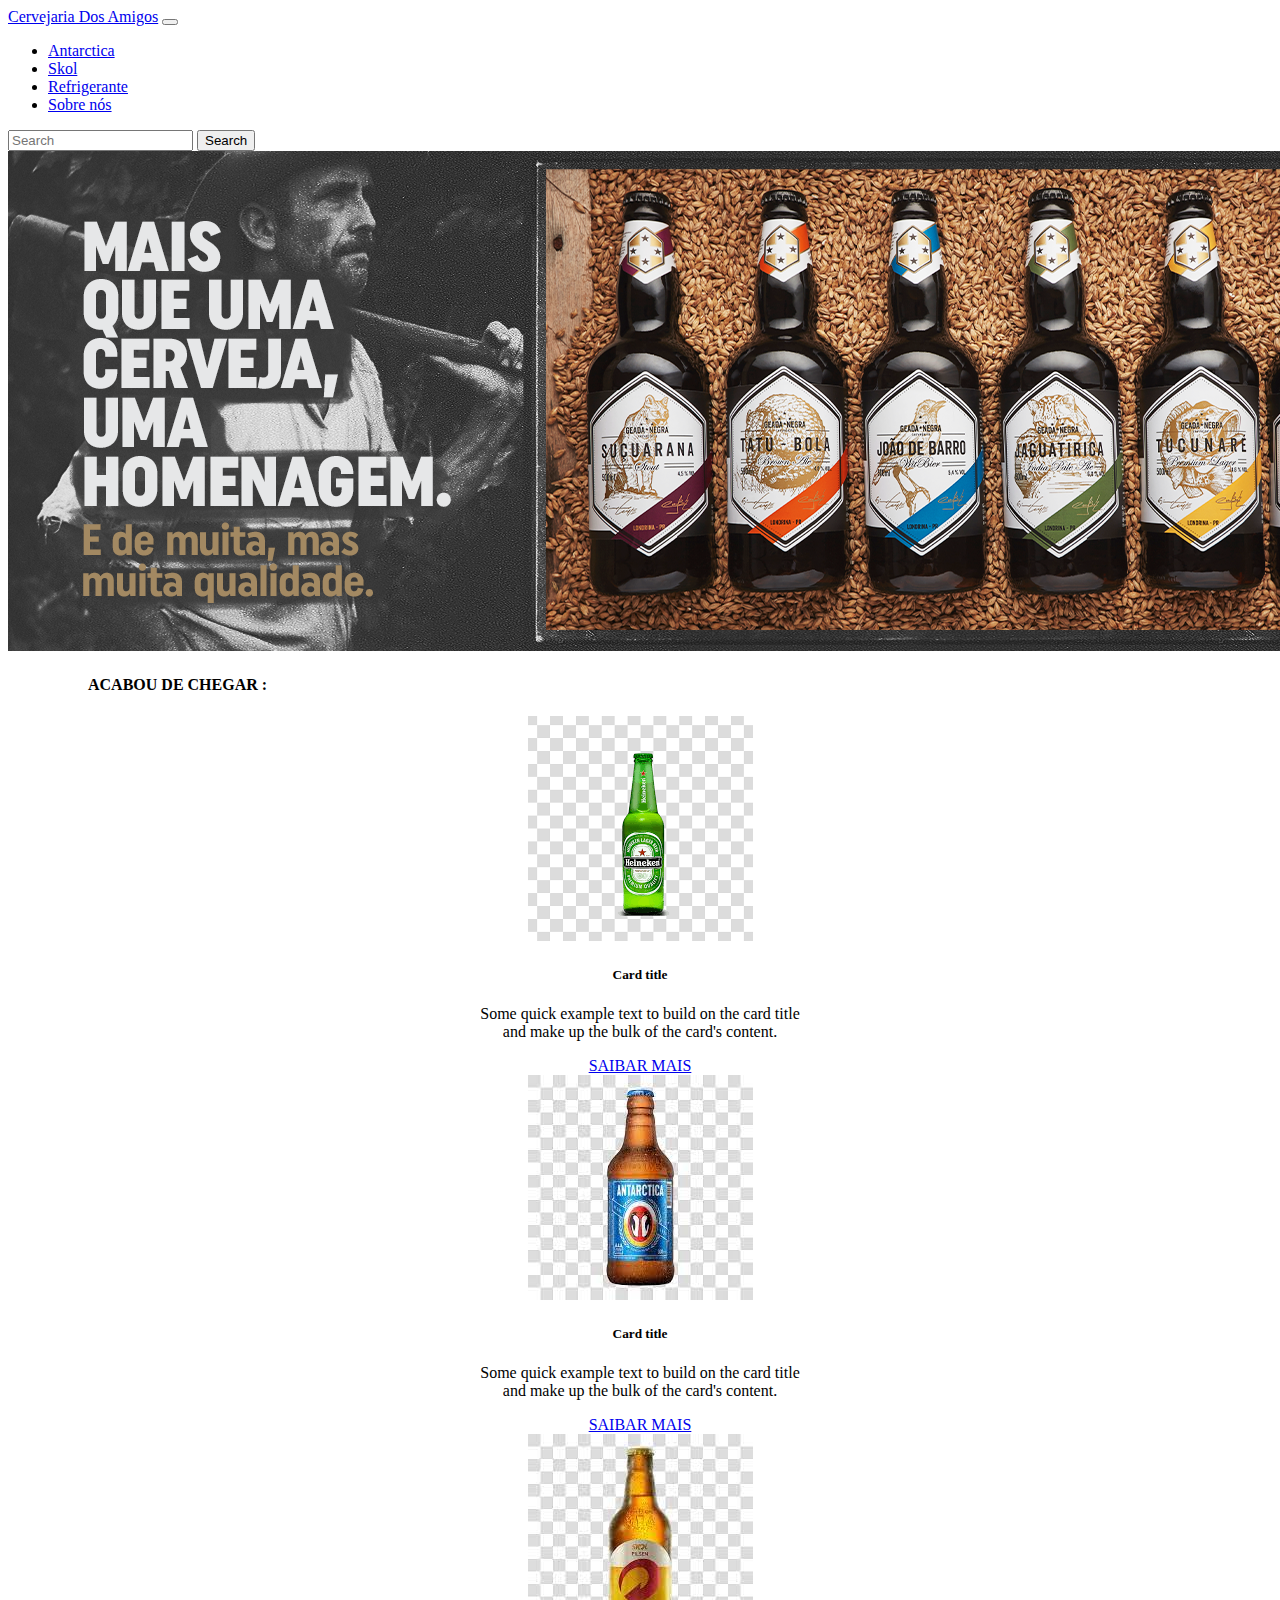
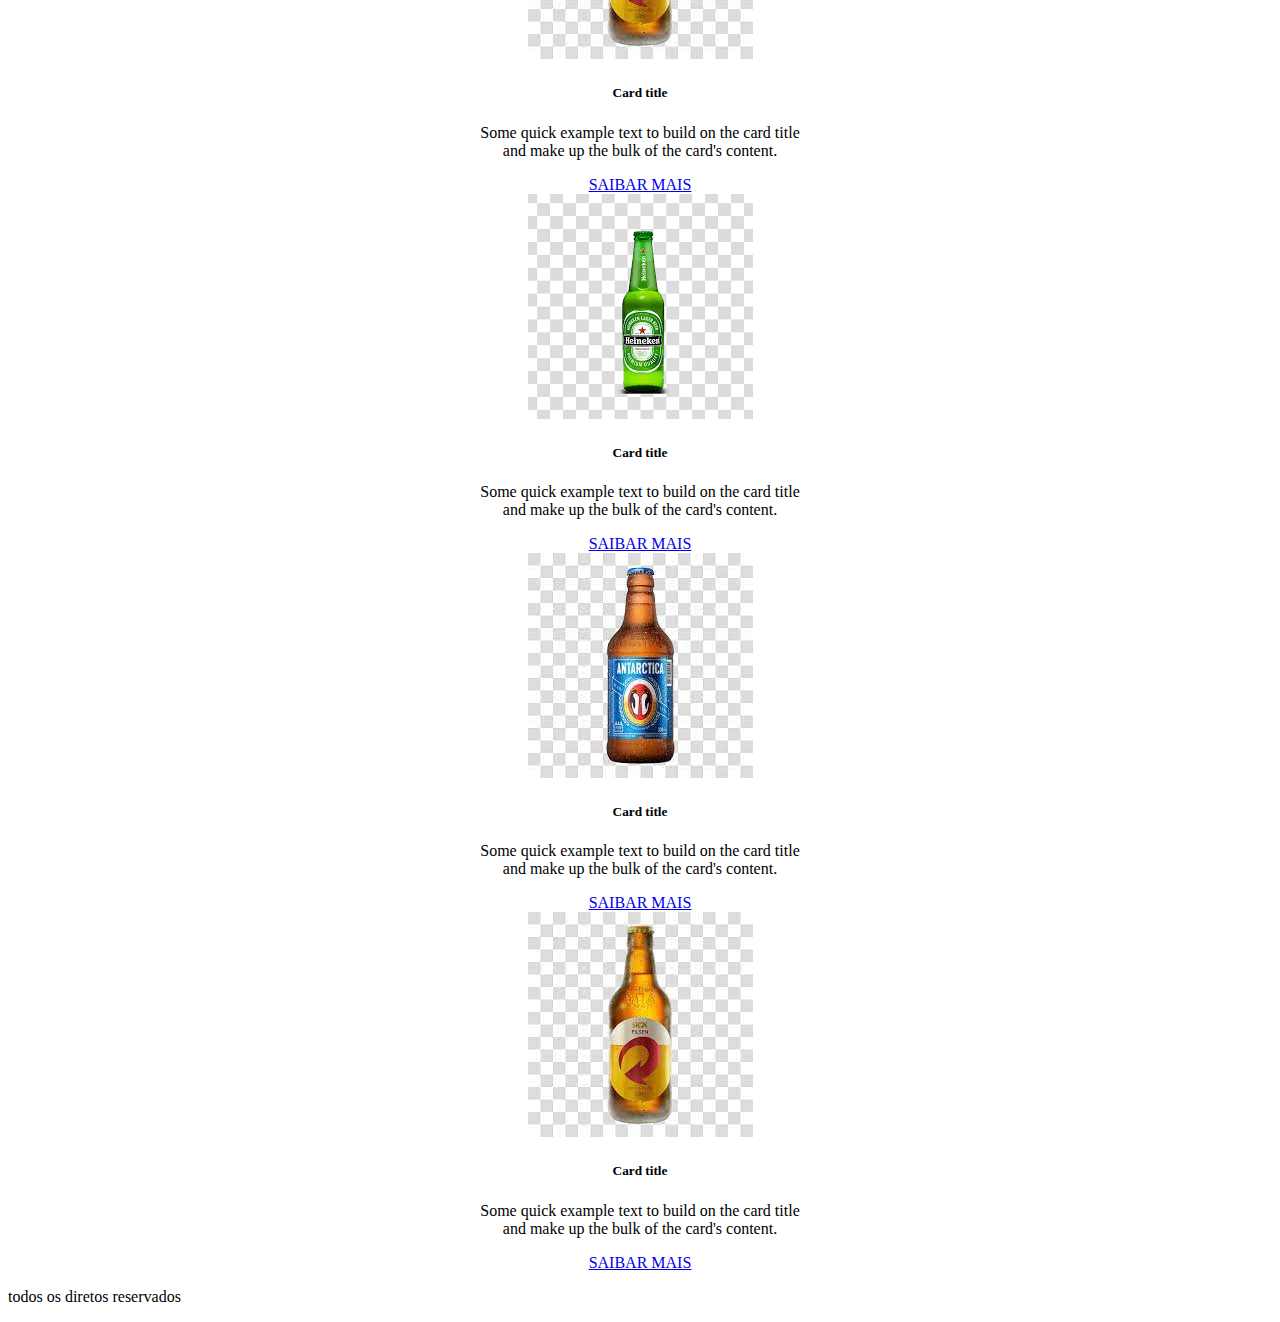
==== index.html @ eac12942 "pagina index criada" ====
<!DOCTYPE html>
<html lang="pt">
<head>
    <meta charset="UTF-8">
    <meta http-equiv="X-UA-Compatible" content="IE=edge">
    <meta name="viewport" content="width=device-width, initial-scale=1.0">
    <link href="https://cdn.jsdelivr.net/npm/bootstrap@5.1.1/dist/css/bootstrap.min.css" rel="stylesheet" integrity="sha384-F3w7mX95PdgyTmZZMECAngseQB83DfGTowi0iMjiWaeVhAn4FJkqJByhZMI3AhiU" crossorigin="anonymous">
    <title>Quem somos</title>
</head>
<body>
    <nav class="navbar navbar-expand-lg navbar-light bg-light">
        <div class="container-fluid">
          <a class="navbar-brand" href="#">Cervejaria Dos Amigos</a>
          <button class="navbar-toggler" type="button" data-bs-toggle="collapse" data-bs-target="#navbarSupportedContent" aria-controls="navbarSupportedContent" aria-expanded="false" aria-label="Toggle navigation">
            <span class="navbar-toggler-icon"></span>
          </button>
          <div class="collapse navbar-collapse" id="navbarSupportedContent">
            <ul class="navbar-nav me-auto mb-2 mb-lg-0">
              <li class="nav-item">
                <a class="nav-link" aria-current="page" href="#">Antarctica</a>
              </li>
              <li class="nav-item">
                <a class="nav-link" href="#">Skol</a>
              </li>
              <li class="nav-item">
                <a class="nav-link" href="#">Refrigerante</a>
              </li>
              <li class="nav-item">
                <a class="nav-link active" href="#">Sobre nós</a>
              </li>
            </ul>
            <form class="d-flex">
              <input class="form-control me-2" type="search" placeholder="Search" aria-label="Search">
              <button class="btn btn-outline-success" type="submit">Search</button>
            </form>
          </div>
        </div>
      </nav>

      <div class="container">

        <div class="row">
        <img src="img/cerveja.png" class="img-fluid" alt="...">
        </div>

        <div class="row">
        <figure class="text-center">
          <blockquote class="blockquote">
            <h4>ACABOU DE CHEGAR :</h4>
          </blockquote>
        </figure>
        </div>

       <div class="row g-4" align="center">

        <div class="col">
          <div class="card text-dark bg-light mb-3" style="width: 20rem;">
            <img src="img/heineken.png" class="card-img-top" alt="...">
            <div class="card-body">
              <h5 class="card-title">Card title</h5>
              <p class="card-text">Some quick example text to build on the card title and make up the bulk of the card's content.</p>
              <a href="#" class="btn btn-primary">SAIBAR MAIS</a>
            </div>
          </div>
        </div>

        <div class="col">
          <div class="card text-dark bg-light mb-3" style="width: 20rem;">
            <img src="img/antarctica.jpg" class="card-img-top" alt="...">
            <div class="card-body">
              <h5 class="card-title">Card title</h5>
              <p class="card-text">Some quick example text to build on the card title and make up the bulk of the card's content.</p>
              <a href="#" class="btn btn-primary">SAIBAR MAIS</a>
            </div>
          </div>
        </div>

        <div class="col">
          <div class="card text-dark bg-light mb-3" style="width: 20rem;">
            <img src="img/skol.jpg" class="card-img-top" alt="...">
            <div class="card-body">
              <h5 class="card-title">Card title</h5>
              <p class="card-text">Some quick example text to build on the card title and make up the bulk of the card's content.</p>
              <a href="#" class="btn btn-primary">SAIBAR MAIS</a>
            </div>
          </div>
        </div>

        <div class="col">
          <div class="card text-dark bg-light mb-3" style="width: 20rem;">
            <img src="img/heineken.png" class="card-img-top" alt="...">
            <div class="card-body">
              <h5 class="card-title">Card title</h5>
              <p class="card-text">Some quick example text to build on the card title and make up the bulk of the card's content.</p>
              <a href="#" class="btn btn-primary">SAIBAR MAIS</a>
            </div>
          </div>
        </div>

        <div class="col">
          <div class="card text-dark bg-light mb-3" style="width: 20rem;">
            <img src="img/antarctica.jpg" class="card-img-top" alt="...">
            <div class="card-body">
              <h5 class="card-title">Card title</h5>
              <p class="card-text">Some quick example text to build on the card title and make up the bulk of the card's content.</p>
              <a href="#" class="btn btn-primary">SAIBAR MAIS</a>
            </div>
          </div>
        </div>

        <div class="col">
          <div class="card text-dark bg-light mb-3" style="width: 20rem;">
            <img src="img/skol.jpg" class="card-img-top" alt="...">
            <div class="card-body">
              <h5 class="card-title">Card title</h5>
              <p class="card-text">Some quick example text to build on the card title and make up the bulk of the card's content.</p>
              <a href="#" class="btn btn-primary">SAIBAR MAIS</a>
            </div>
          </div>
        </div>
        </div>
        
        <div class="row align-items-end">
          <div class="col">
              <p>todos os diretos reservados</p>
          </div>
        </div>  
      </div>
 
    <script src="https://cdn.jsdelivr.net/npm/@popperjs/core@2.9.3/dist/umd/popper.min.js" integrity="sha384-W8fXfP3gkOKtndU4JGtKDvXbO53Wy8SZCQHczT5FMiiqmQfUpWbYdTil/SxwZgAN" crossorigin="anonymous"></script>
    <script src="https://cdn.jsdelivr.net/npm/bootstrap@5.1.1/dist/js/bootstrap.min.js" integrity="sha384-skAcpIdS7UcVUC05LJ9Dxay8AXcDYfBJqt1CJ85S/CFujBsIzCIv+l9liuYLaMQ/" crossorigin="anonymous"></script>  
</body>
</html>
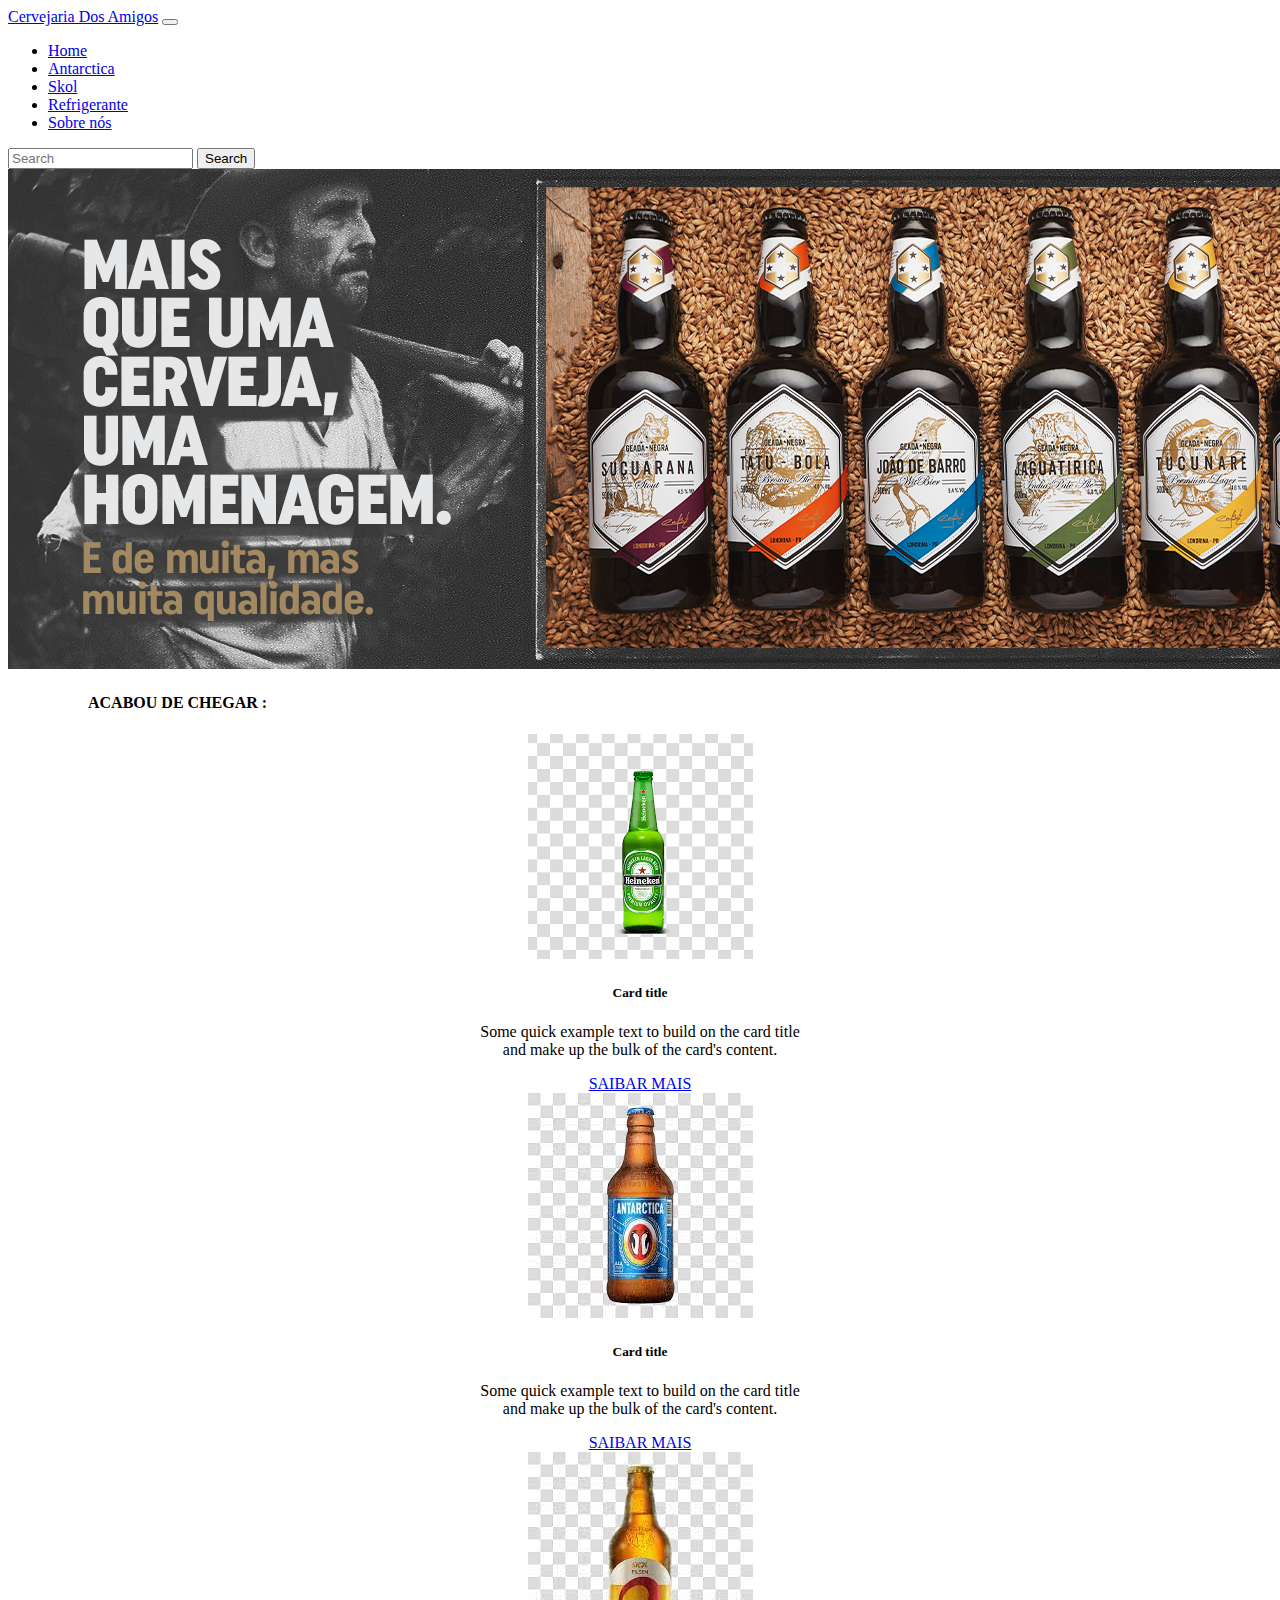
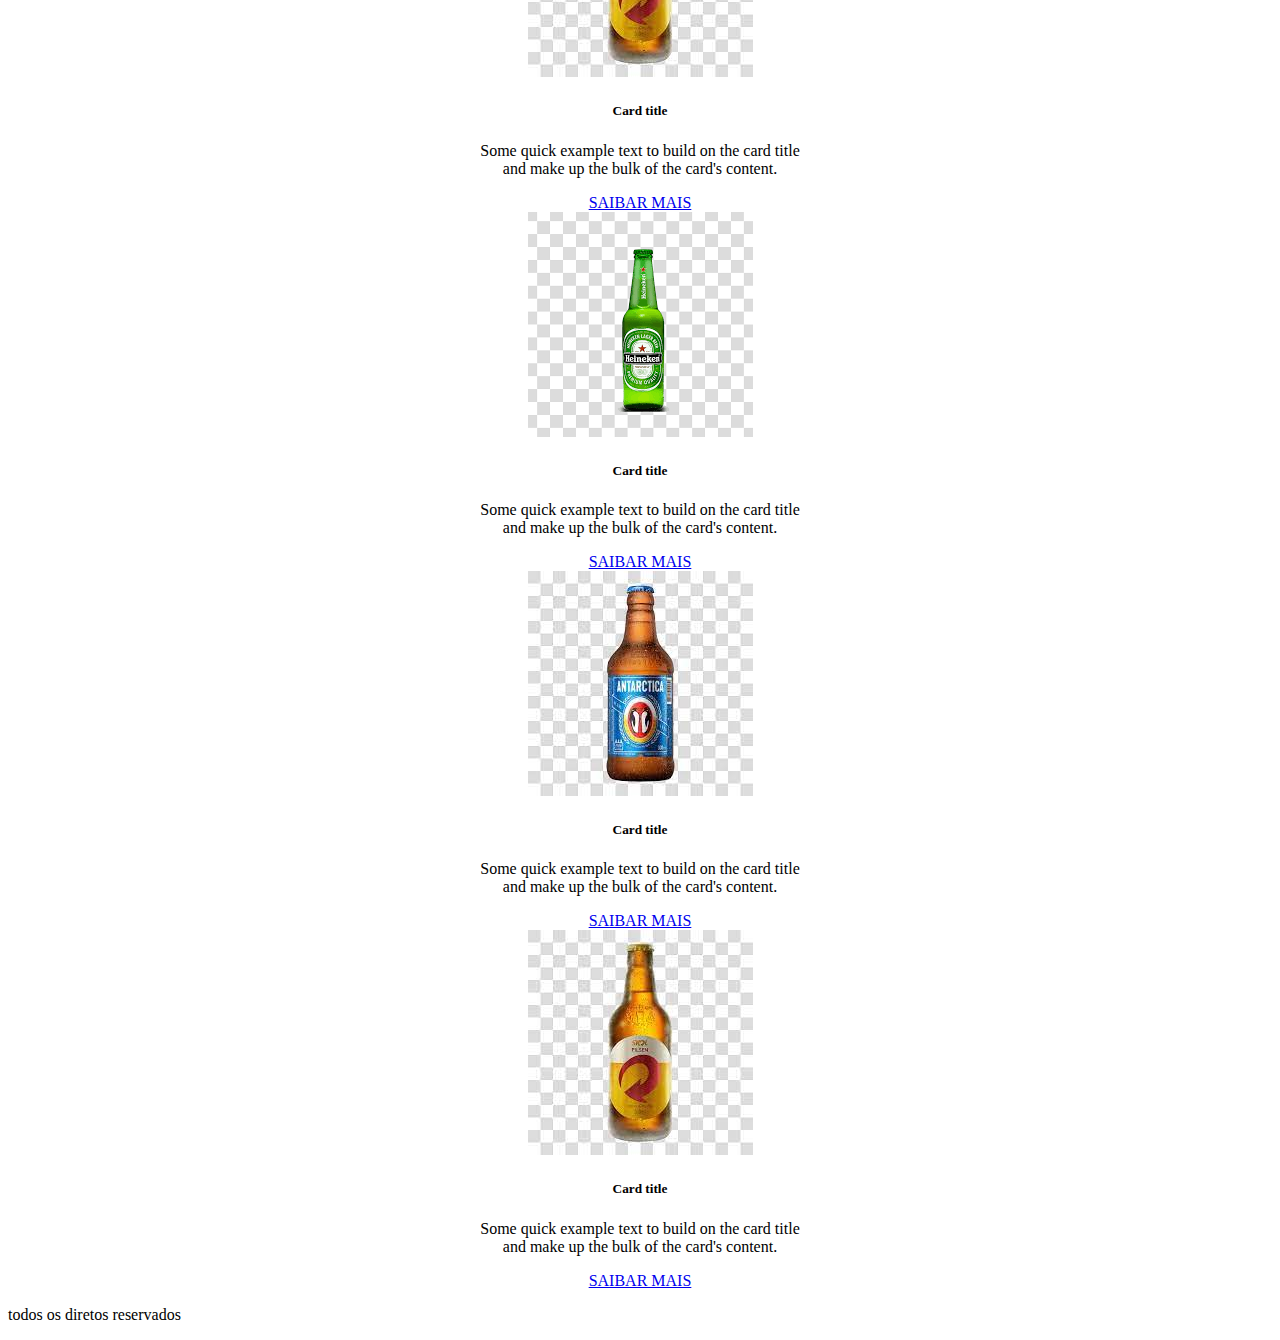
==== commit 03c11e6d: "alteração no menu" ====
--- a/index.html
+++ b/index.html
@@ -17,7 +17,10 @@
           <div class="collapse navbar-collapse" id="navbarSupportedContent">
             <ul class="navbar-nav me-auto mb-2 mb-lg-0">
               <li class="nav-item">
-                <a class="nav-link" aria-current="page" href="#">Antarctica</a>
+                <a class="nav-link active" aria-current="page" href="#">Home</a>
+              </li>
+              <li class="nav-item">
+                <a class="nav-link"  href="#">Antarctica</a>
               </li>
               <li class="nav-item">
                 <a class="nav-link" href="#">Skol</a>
@@ -26,7 +29,7 @@
                 <a class="nav-link" href="#">Refrigerante</a>
               </li>
               <li class="nav-item">
-                <a class="nav-link active" href="#">Sobre nós</a>
+                <a class="nav-link" href="#">Sobre nós</a>
               </li>
             </ul>
             <form class="d-flex">
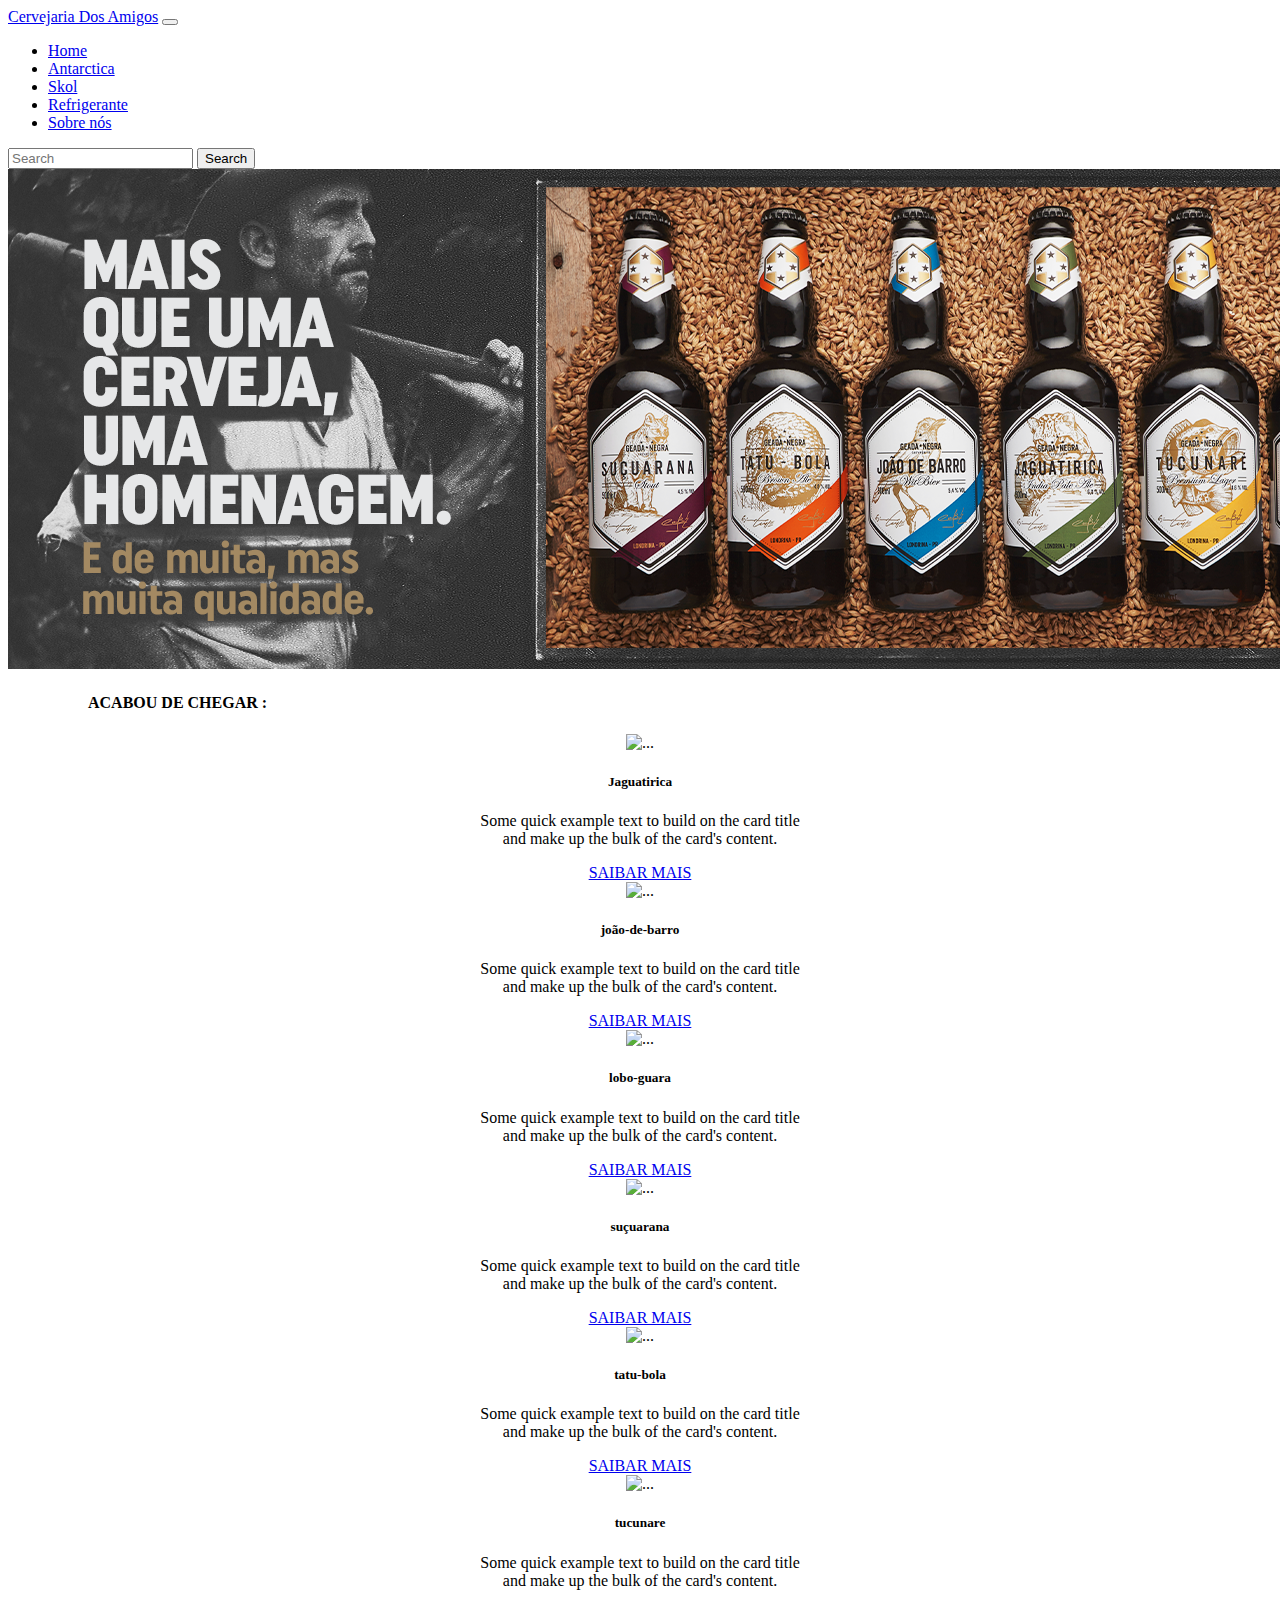
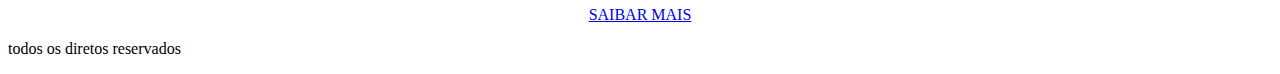
==== commit 05988da6: "corrigimento de alguns erros e adicionamento de novas imagens" ====
--- a/index.html
+++ b/index.html
@@ -5,6 +5,7 @@
     <meta http-equiv="X-UA-Compatible" content="IE=edge">
     <meta name="viewport" content="width=device-width, initial-scale=1.0">
     <link href="https://cdn.jsdelivr.net/npm/bootstrap@5.1.1/dist/css/bootstrap.min.css" rel="stylesheet" integrity="sha384-F3w7mX95PdgyTmZZMECAngseQB83DfGTowi0iMjiWaeVhAn4FJkqJByhZMI3AhiU" crossorigin="anonymous">
+    <link rel="stylesheet" type="text/css" href="css/style.css" />
     <title>Quem somos</title>
 </head>
 <body>
@@ -17,7 +18,7 @@
           <div class="collapse navbar-collapse" id="navbarSupportedContent">
             <ul class="navbar-nav me-auto mb-2 mb-lg-0">
               <li class="nav-item">
-                <a class="nav-link active" aria-current="page" href="#">Home</a>
+                <a class="nav-link active" aria-current="page" href="index.html">Home</a>
               </li>
               <li class="nav-item">
                 <a class="nav-link"  href="#">Antarctica</a>
@@ -29,7 +30,7 @@
                 <a class="nav-link" href="#">Refrigerante</a>
               </li>
               <li class="nav-item">
-                <a class="nav-link" href="#">Sobre nós</a>
+                <a class="nav-link" href="sobre.html">Sobre nós</a>
               </li>
             </ul>
             <form class="d-flex">
@@ -58,9 +59,9 @@
 
         <div class="col">
           <div class="card text-dark bg-light mb-3" style="width: 20rem;">
-            <img src="img/heineken.png" class="card-img-top" alt="...">
+            <img src="img/Jaguatirica.jpg" class="card-img-top" alt="...">
             <div class="card-body">
-              <h5 class="card-title">Card title</h5>
+              <h5 class="card-title">Jaguatirica</h5>
               <p class="card-text">Some quick example text to build on the card title and make up the bulk of the card's content.</p>
               <a href="#" class="btn btn-primary">SAIBAR MAIS</a>
             </div>
@@ -69,9 +70,9 @@
 
         <div class="col">
           <div class="card text-dark bg-light mb-3" style="width: 20rem;">
-            <img src="img/antarctica.jpg" class="card-img-top" alt="...">
+            <img src="img/joão-de-barro.jpg" class="card-img-top" alt="...">
             <div class="card-body">
-              <h5 class="card-title">Card title</h5>
+              <h5 class="card-title">joão-de-barro</h5>
               <p class="card-text">Some quick example text to build on the card title and make up the bulk of the card's content.</p>
               <a href="#" class="btn btn-primary">SAIBAR MAIS</a>
             </div>
@@ -80,9 +81,9 @@
 
         <div class="col">
           <div class="card text-dark bg-light mb-3" style="width: 20rem;">
-            <img src="img/skol.jpg" class="card-img-top" alt="...">
+            <img src="img/lobo-guara.jpg" class="card-img-top" alt="...">
             <div class="card-body">
-              <h5 class="card-title">Card title</h5>
+              <h5 class="card-title">lobo-guara</h5>
               <p class="card-text">Some quick example text to build on the card title and make up the bulk of the card's content.</p>
               <a href="#" class="btn btn-primary">SAIBAR MAIS</a>
             </div>
@@ -91,9 +92,9 @@
 
         <div class="col">
           <div class="card text-dark bg-light mb-3" style="width: 20rem;">
-            <img src="img/heineken.png" class="card-img-top" alt="...">
+            <img src="img/suçuarana.jpg" class="card-img-top" alt="...">
             <div class="card-body">
-              <h5 class="card-title">Card title</h5>
+              <h5 class="card-title">suçuarana</h5>
               <p class="card-text">Some quick example text to build on the card title and make up the bulk of the card's content.</p>
               <a href="#" class="btn btn-primary">SAIBAR MAIS</a>
             </div>
@@ -102,9 +103,9 @@
 
         <div class="col">
           <div class="card text-dark bg-light mb-3" style="width: 20rem;">
-            <img src="img/antarctica.jpg" class="card-img-top" alt="...">
+            <img src="img/tatu-bola.jpg" class="card-img-top" alt="...">
             <div class="card-body">
-              <h5 class="card-title">Card title</h5>
+              <h5 class="card-title">tatu-bola</h5>
               <p class="card-text">Some quick example text to build on the card title and make up the bulk of the card's content.</p>
               <a href="#" class="btn btn-primary">SAIBAR MAIS</a>
             </div>
@@ -113,9 +114,9 @@
 
         <div class="col">
           <div class="card text-dark bg-light mb-3" style="width: 20rem;">
-            <img src="img/skol.jpg" class="card-img-top" alt="...">
+            <img src="img/tucunare.jpg" class="card-img-top" alt="...">
             <div class="card-body">
-              <h5 class="card-title">Card title</h5>
+              <h5 class="card-title">tucunare</h5>
               <p class="card-text">Some quick example text to build on the card title and make up the bulk of the card's content.</p>
               <a href="#" class="btn btn-primary">SAIBAR MAIS</a>
             </div>
@@ -124,7 +125,7 @@
         </div>
         
         <div class="row align-items-end">
-          <div class="col">
+          <div class="col rotape">
               <p>todos os diretos reservados</p>
           </div>
         </div>  
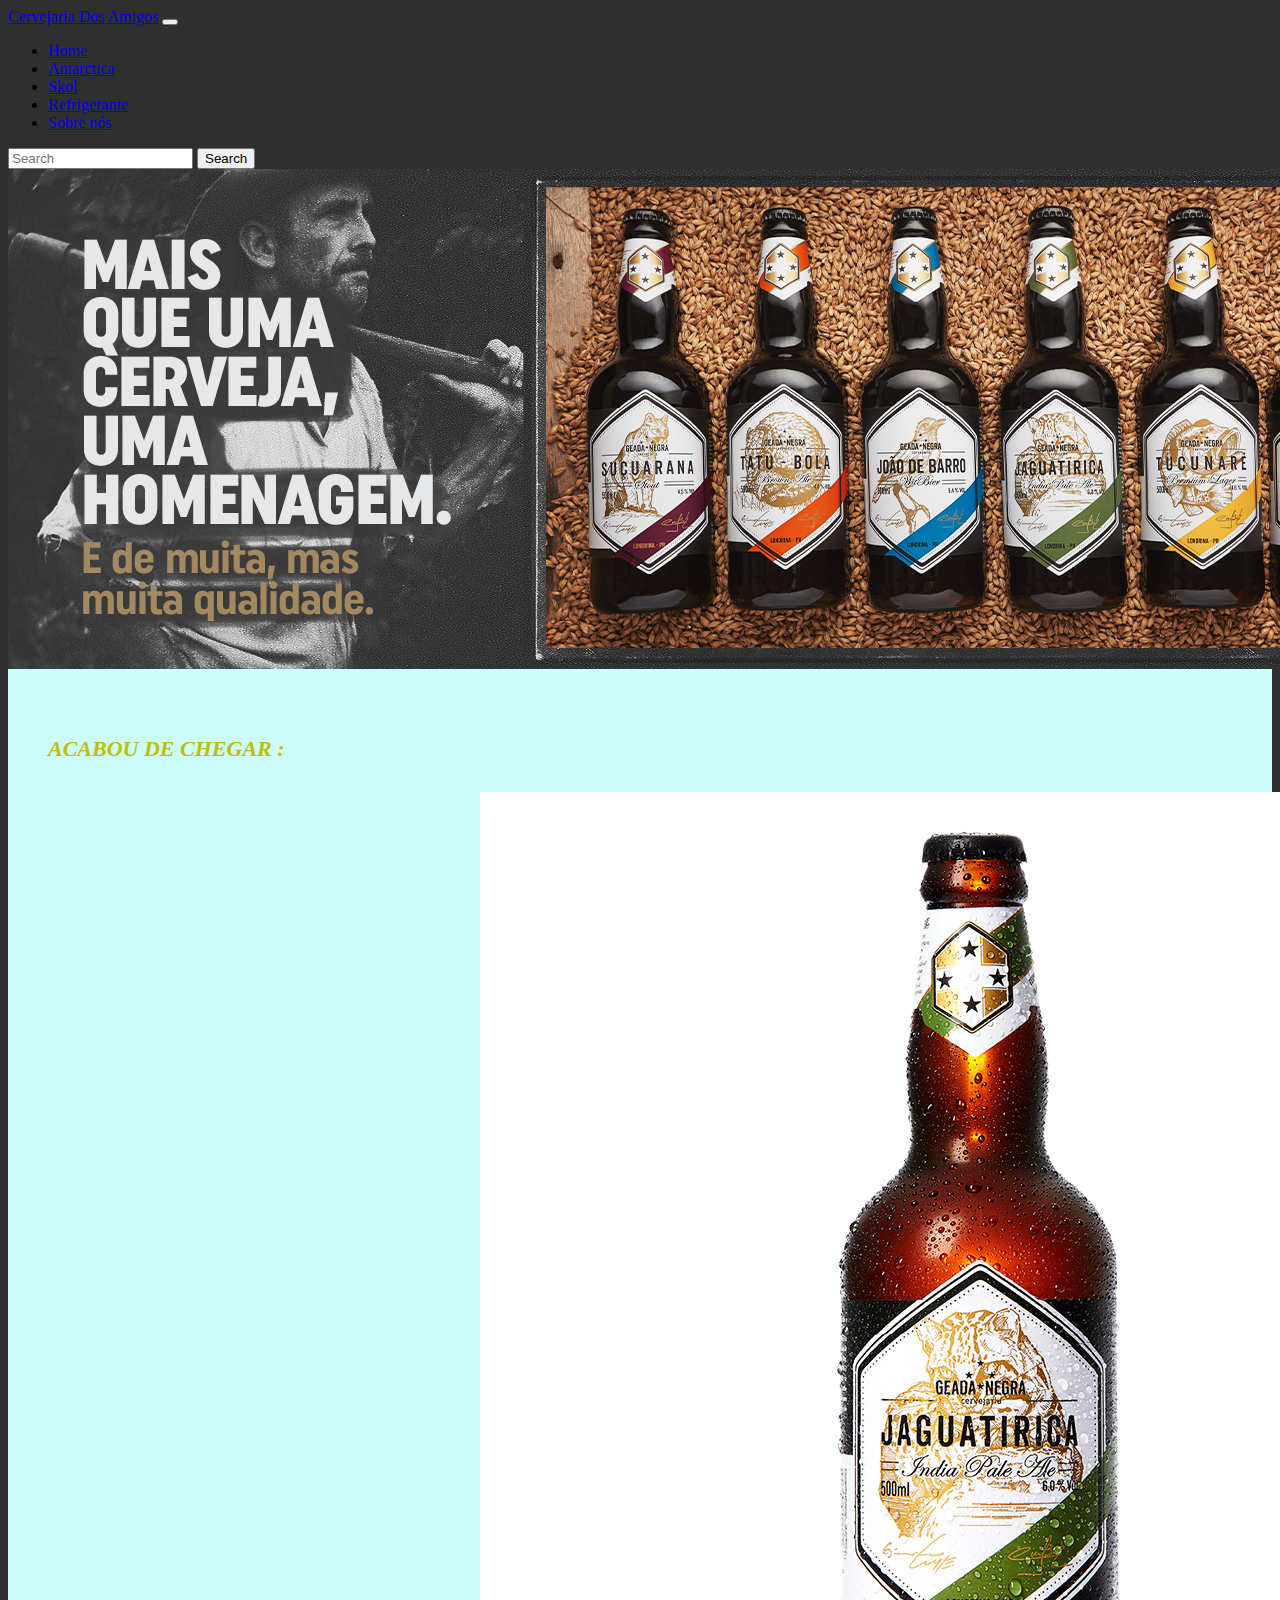
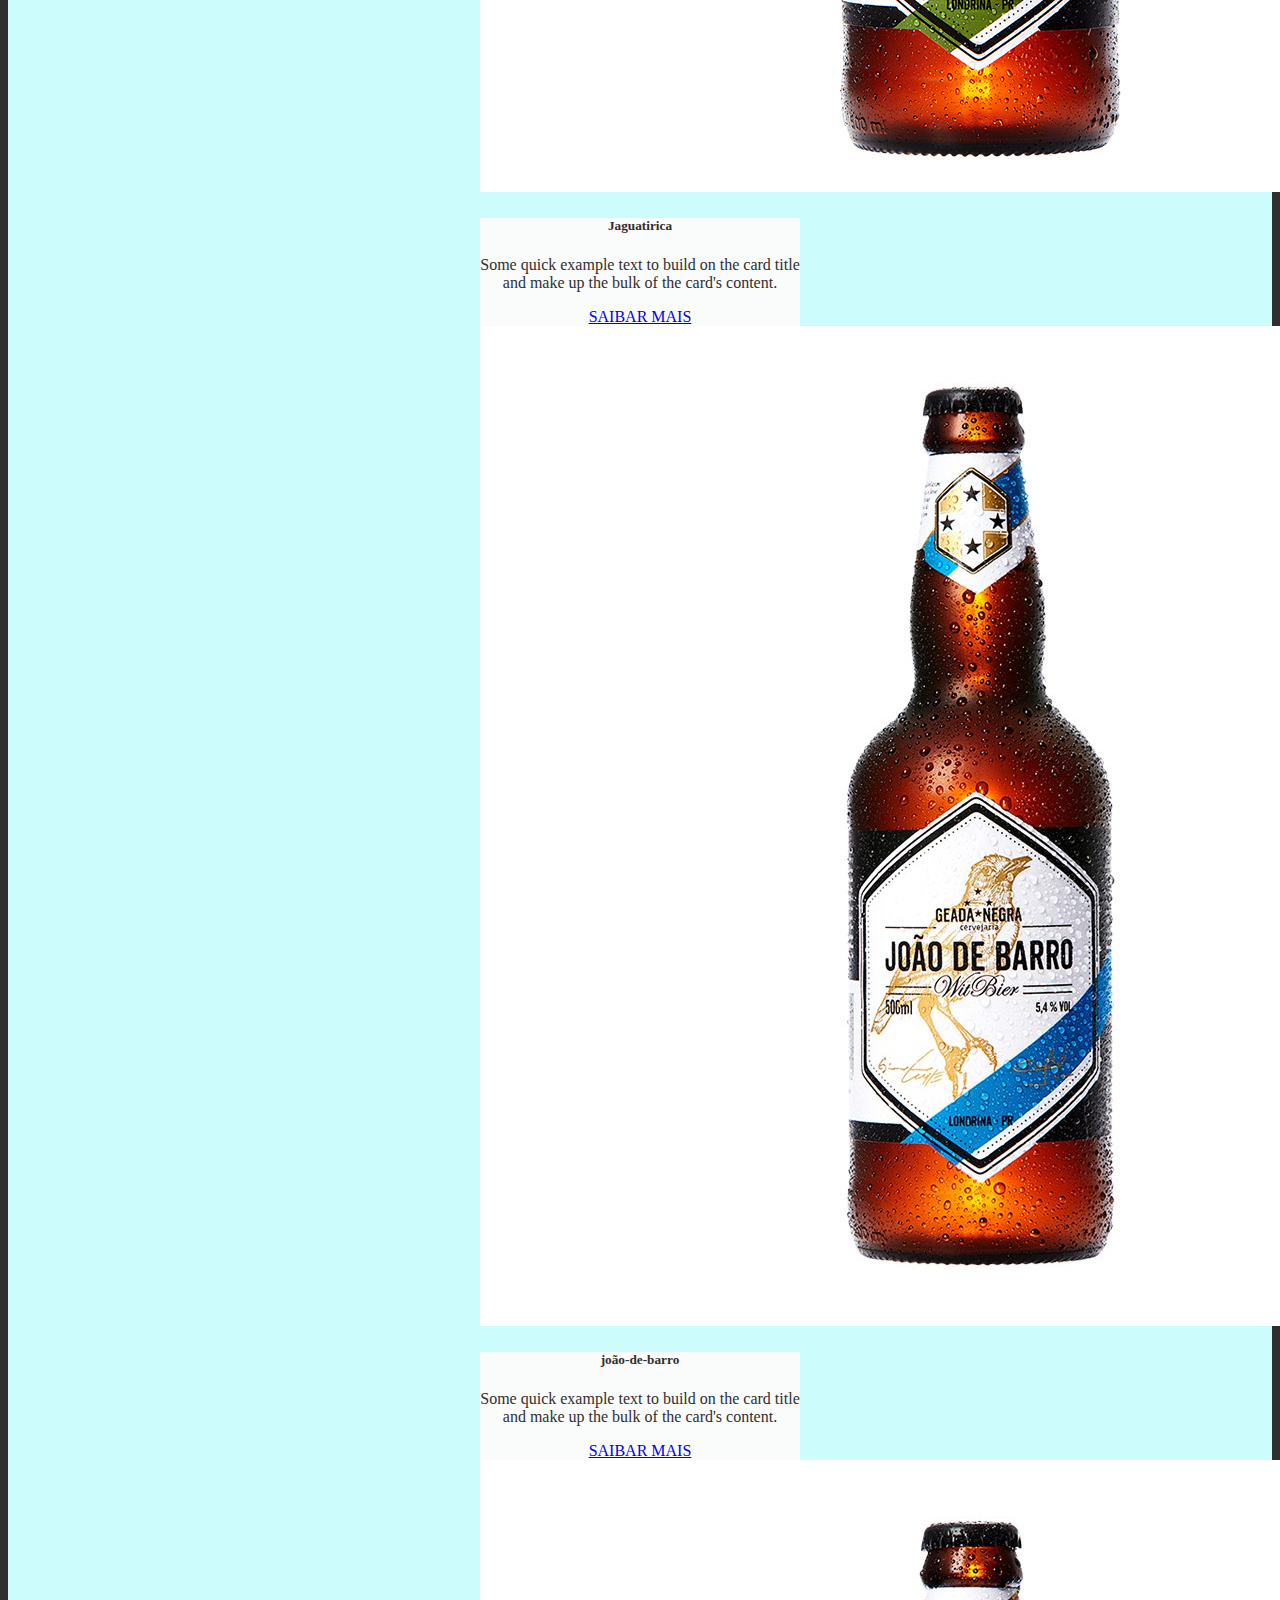
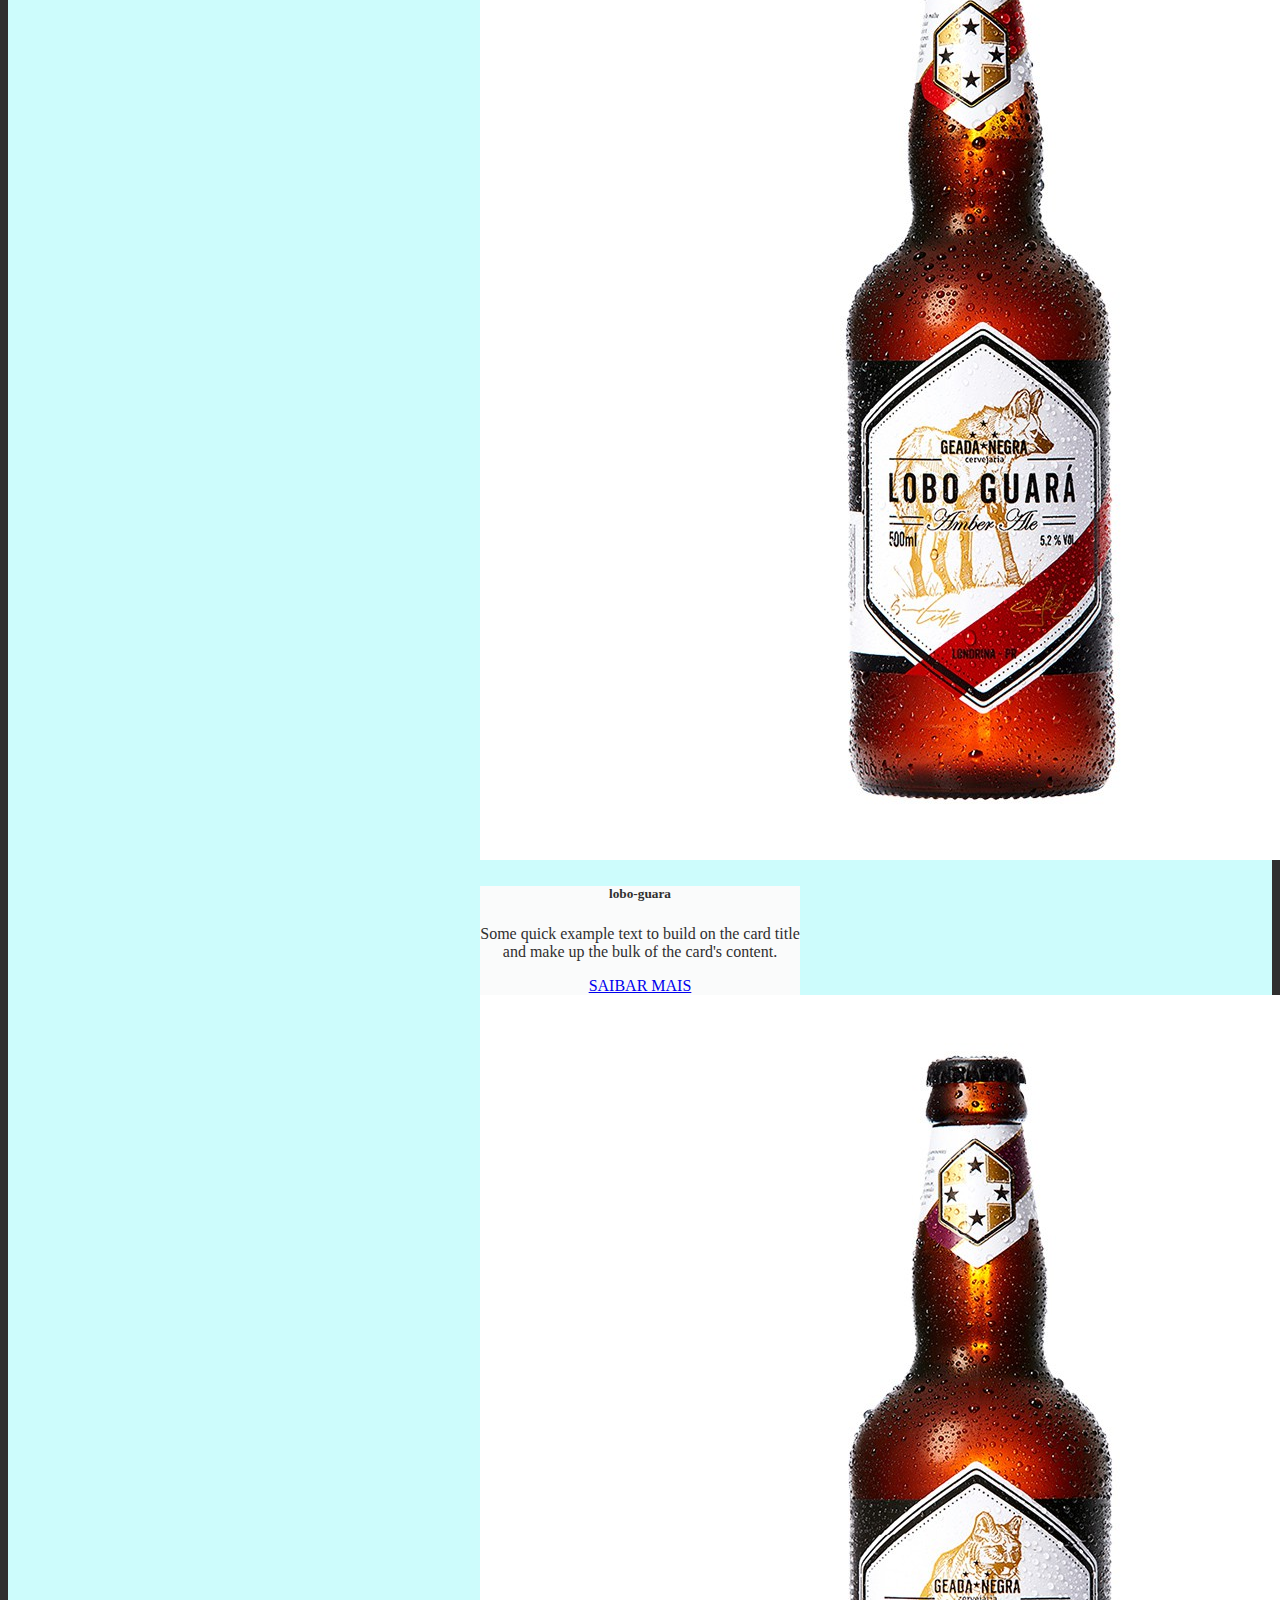
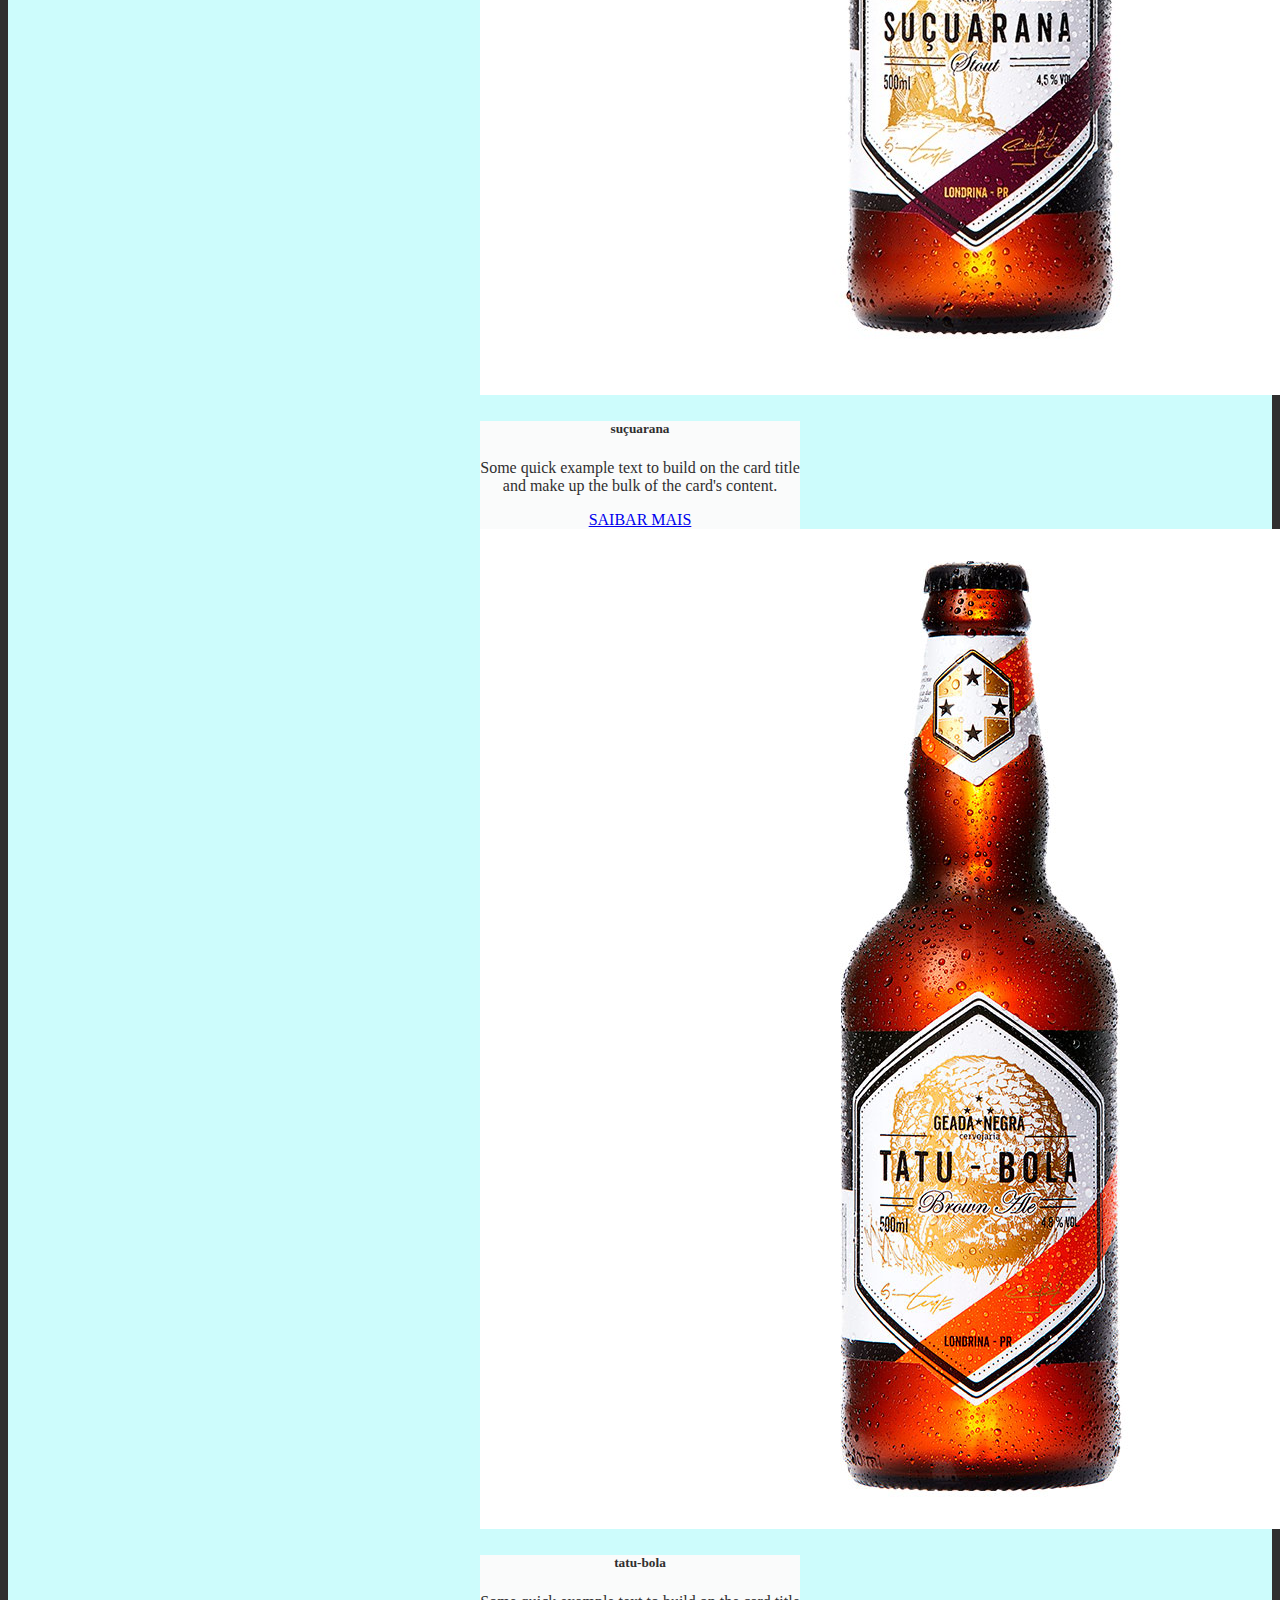
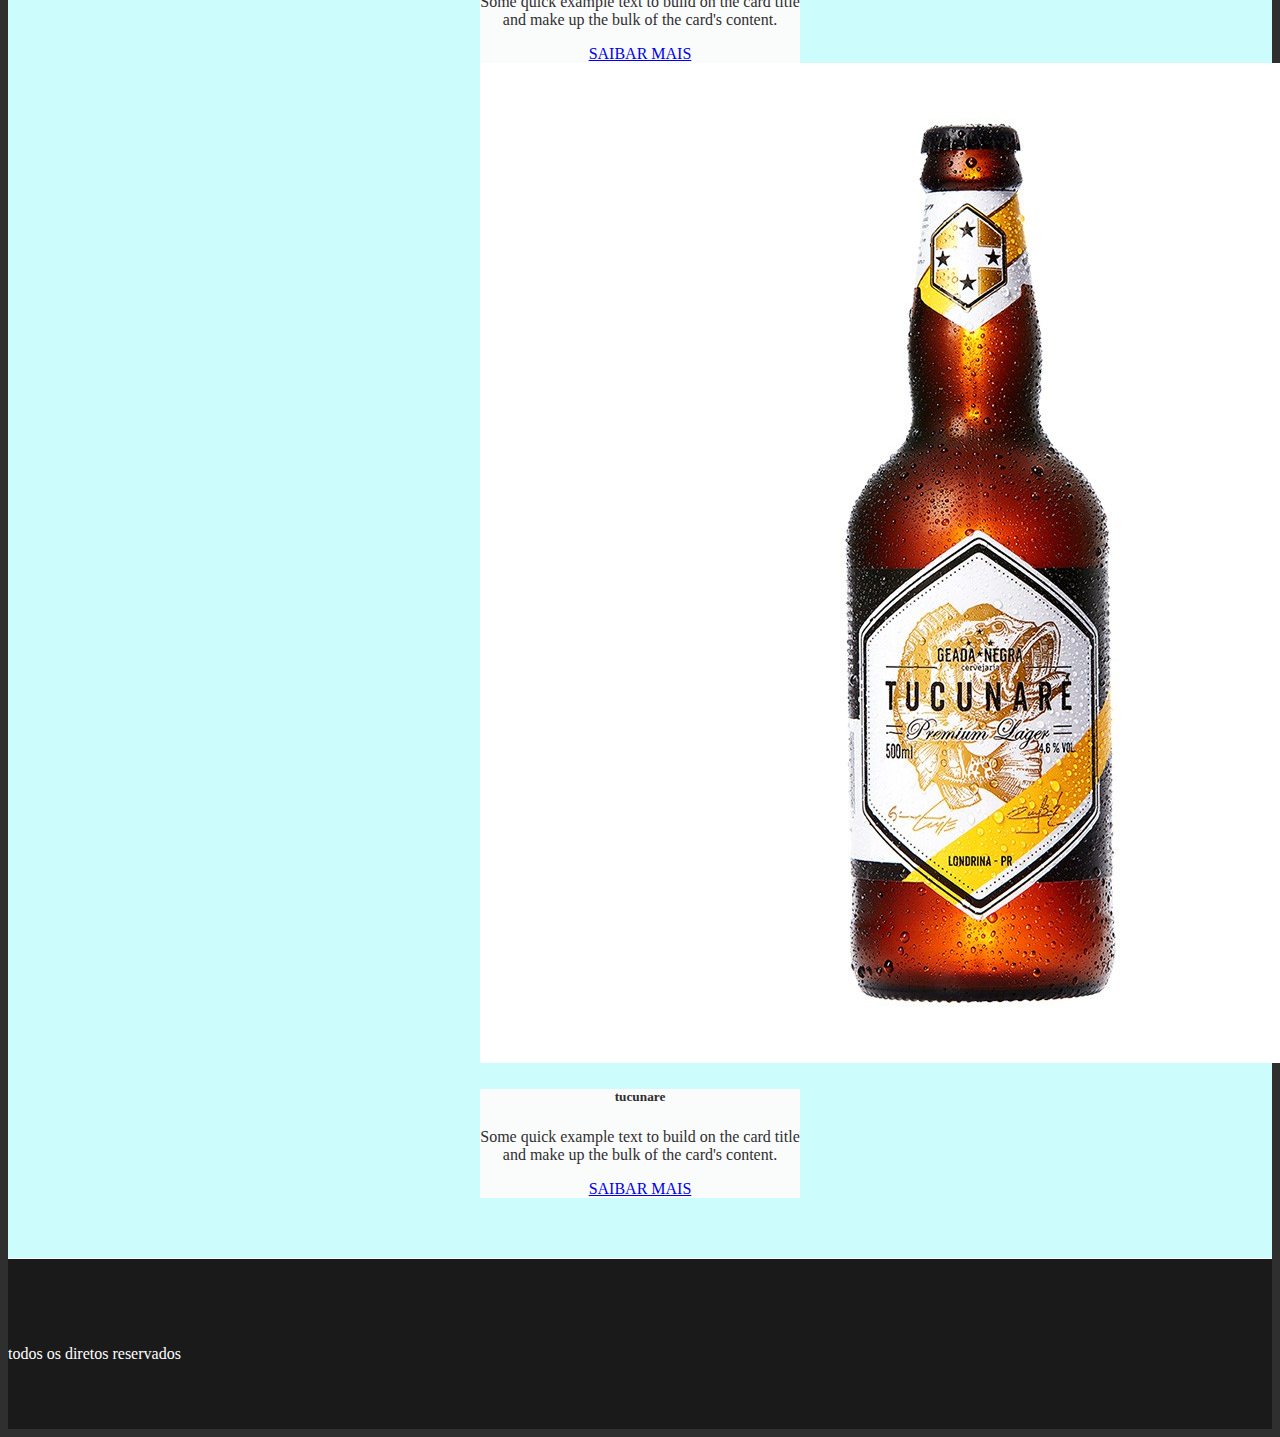
==== commit 0c408ba9: "exclusão de imagem e adição de novas imagem de produtos" ====
--- a/index.html
+++ b/index.html
@@ -21,13 +21,13 @@
                 <a class="nav-link active" aria-current="page" href="index.html">Home</a>
               </li>
               <li class="nav-item">
-                <a class="nav-link"  href="#">Antarctica</a>
+                <a class="nav-link"  href="antarctica.html">Antarctica</a>
               </li>
               <li class="nav-item">
-                <a class="nav-link" href="#">Skol</a>
+                <a class="nav-link" href="skol.html">Skol</a>
               </li>
               <li class="nav-item">
-                <a class="nav-link" href="#">Refrigerante</a>
+                <a class="nav-link" href="refri.html">Refrigerante</a>
               </li>
               <li class="nav-item">
                 <a class="nav-link" href="sobre.html">Sobre nós</a>
--- a/css/style.css
+++ b/css/style.css
@@ -0,0 +1,71 @@
+body html{
+    height: 100%;
+    background-color:#141414;
+}
+
+body {
+    background-color:#302f2f;
+}
+
+
+.container{
+    background-color: #cdfcfc;
+}
+
+.rotape{
+    height: 100px;
+    background-color:#1A1A1A;
+    padding-top: 70px;
+    margin-top: 60px;
+    color: white;
+    border-top: white solid 1px;
+   
+}
+
+ .text-center{
+   width: 400px;
+   padding-top: 18px;
+   margin-left: 0px;
+}
+
+.blockquote  h4{
+    color: rgb(190, 190, 3);
+    font-size: 22px;
+    font-style:oblique
+}
+
+.clearfix p{
+    padding-top: 20px;
+    font-style:italic ;
+    color:#302f2f;
+}
+
+.card-body{
+    background-color: #fafbfb;
+    color:#302f2f;
+}
+
+@media (max-width: 700px)
+{
+  .clearfix img
+   {
+    display: block;
+    margin-left: auto;
+    margin-right: auto;
+    width: 200px;
+    height: 200px;
+    
+   }
+
+ .blockquote  h4{
+    color: rgb(190, 190, 3);
+    font-size: 19px;
+    font-style:oblique;
+}
+
+.blockquote{
+    display: block;
+    margin-left: auto;
+    margin-right: auto;
+}
+}
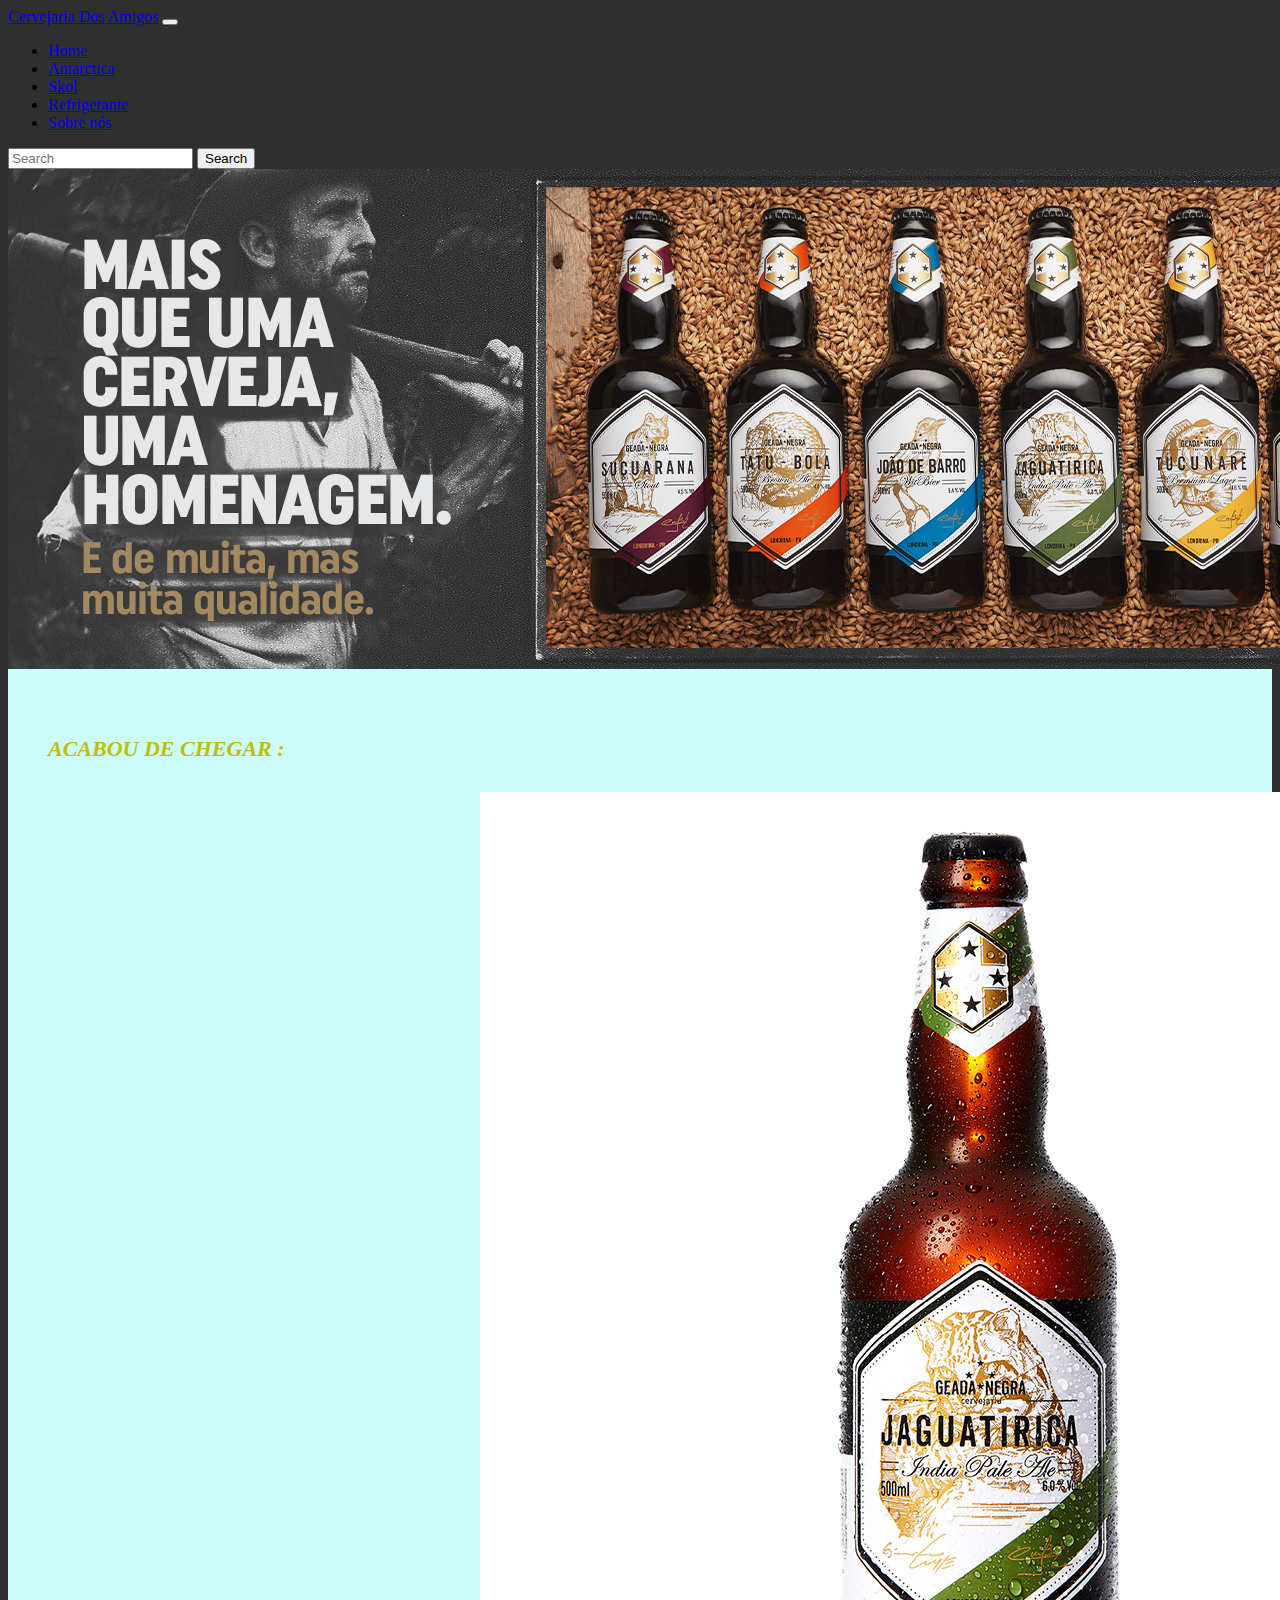
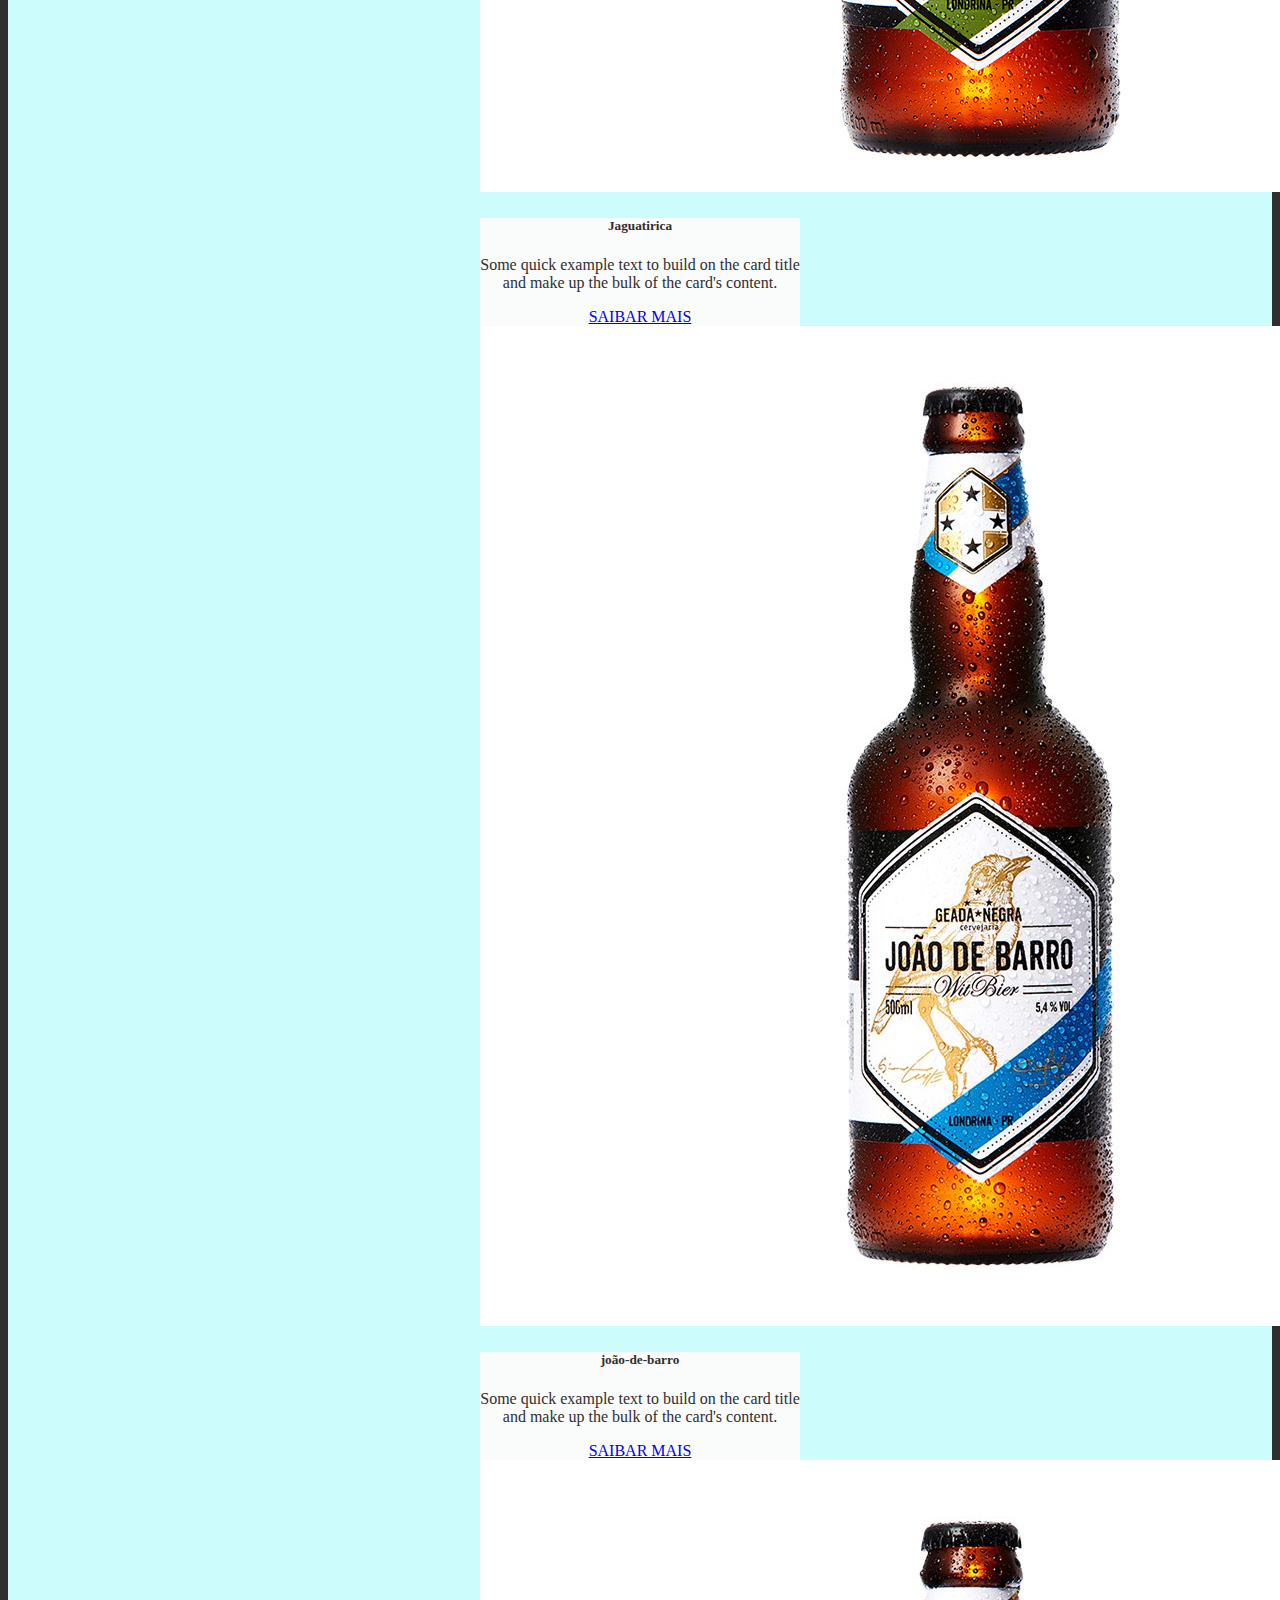
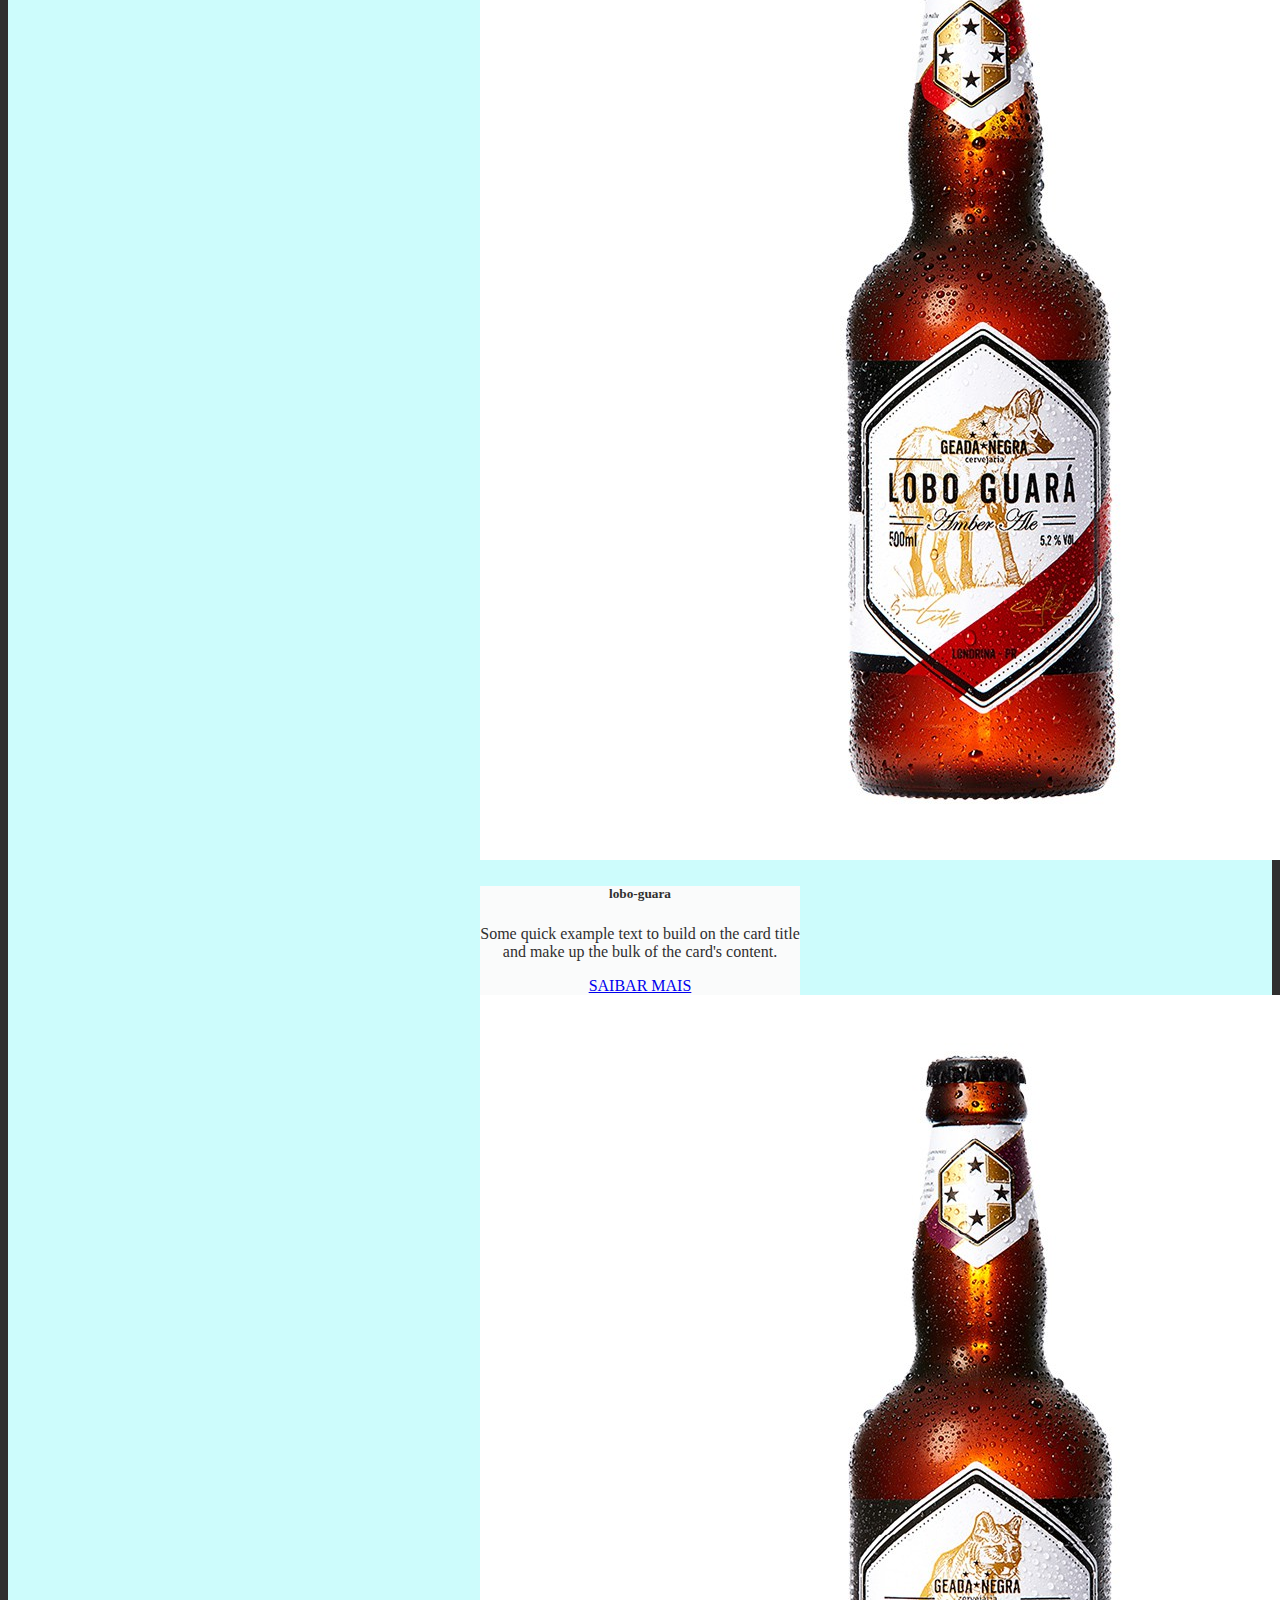
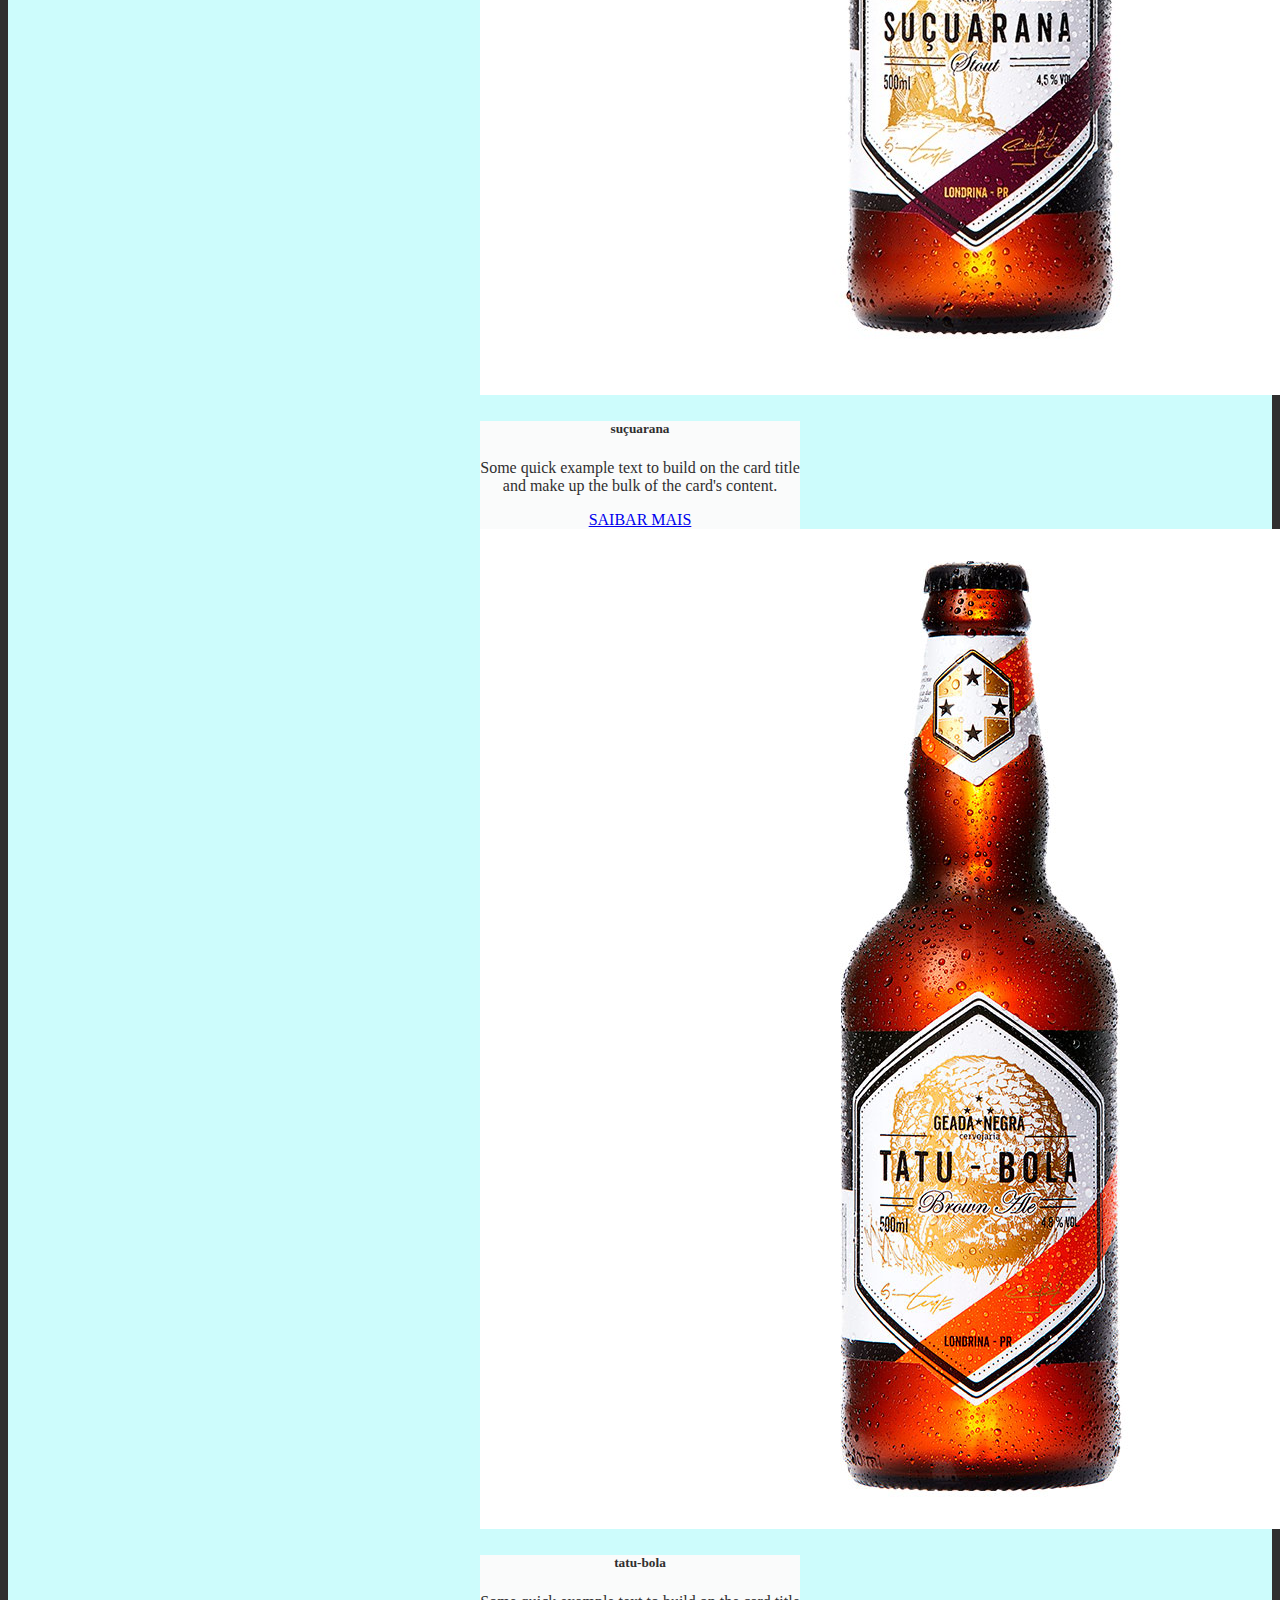
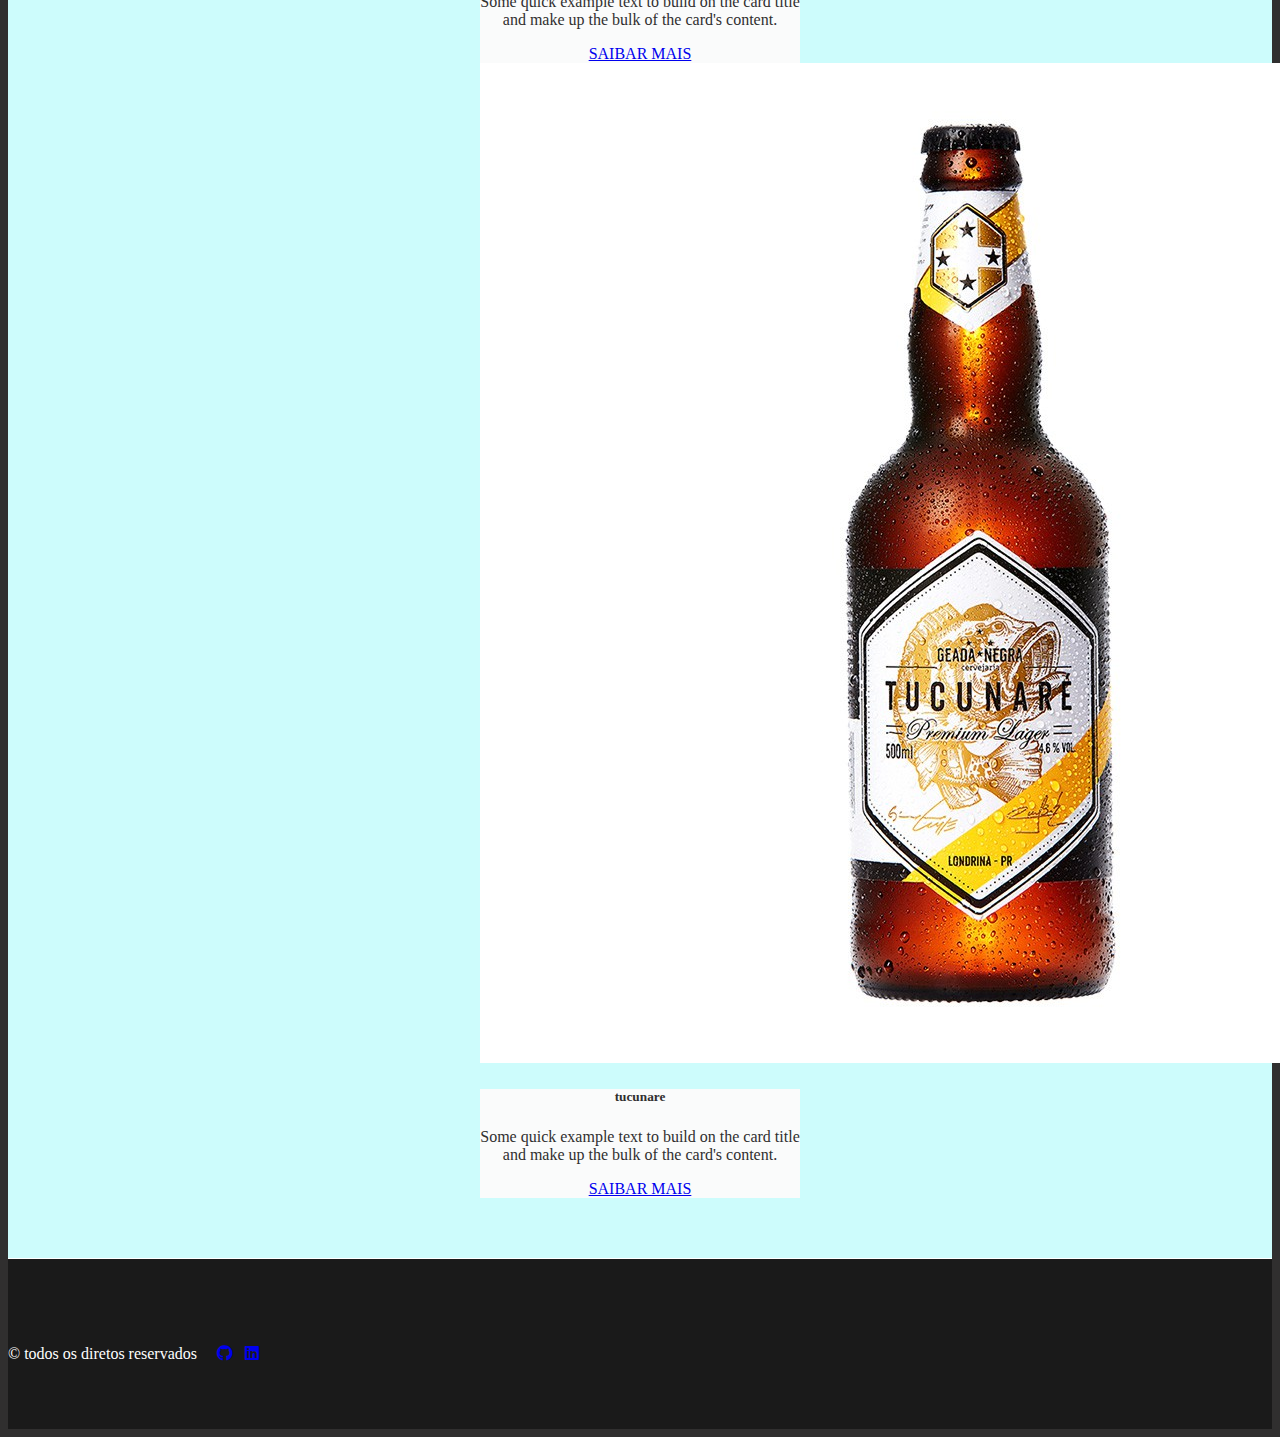
==== commit 52367fb2: "corrigimento de alguns erros nestes arquivos" ====
--- a/index.html
+++ b/index.html
@@ -5,6 +5,7 @@
     <meta http-equiv="X-UA-Compatible" content="IE=edge">
     <meta name="viewport" content="width=device-width, initial-scale=1.0">
     <link href="https://cdn.jsdelivr.net/npm/bootstrap@5.1.1/dist/css/bootstrap.min.css" rel="stylesheet" integrity="sha384-F3w7mX95PdgyTmZZMECAngseQB83DfGTowi0iMjiWaeVhAn4FJkqJByhZMI3AhiU" crossorigin="anonymous">
+    <link rel="stylesheet" href="https://cdnjs.cloudflare.com/ajax/libs/font-awesome/5.15.4/css/all.min.css" integrity="sha512-1ycn6IcaQQ40/MKBW2W4Rhis/DbILU74C1vSrLJxCq57o941Ym01SwNsOMqvEBFlcgUa6xLiPY/NS5R+E6ztJQ==" crossorigin="anonymous" referrerpolicy="no-referrer" />
     <link rel="stylesheet" type="text/css" href="css/style.css" />
     <title>Quem somos</title>
 </head>
@@ -40,7 +41,7 @@
           </div>
         </div>
       </nav>
-
+ 
       <div class="container">
 
         <div class="row">
@@ -55,6 +56,7 @@
         </figure>
         </div>
 
+           <!-- vitrine dos produtos-->
        <div class="row g-4" align="center">
 
         <div class="col">
@@ -63,7 +65,7 @@
             <div class="card-body">
               <h5 class="card-title">Jaguatirica</h5>
               <p class="card-text">Some quick example text to build on the card title and make up the bulk of the card's content.</p>
-              <a href="#" class="btn btn-primary">SAIBAR MAIS</a>
+              <a href="produto.html" class="btn btn-primary">SAIBAR MAIS</a>
             </div>
           </div>
         </div>
@@ -74,7 +76,7 @@
             <div class="card-body">
               <h5 class="card-title">joão-de-barro</h5>
               <p class="card-text">Some quick example text to build on the card title and make up the bulk of the card's content.</p>
-              <a href="#" class="btn btn-primary">SAIBAR MAIS</a>
+              <a href="produto.html" class="btn btn-primary">SAIBAR MAIS</a>
             </div>
           </div>
         </div>
@@ -85,7 +87,7 @@
             <div class="card-body">
               <h5 class="card-title">lobo-guara</h5>
               <p class="card-text">Some quick example text to build on the card title and make up the bulk of the card's content.</p>
-              <a href="#" class="btn btn-primary">SAIBAR MAIS</a>
+              <a href="produto.html" class="btn btn-primary">SAIBAR MAIS</a>
             </div>
           </div>
         </div>
@@ -96,7 +98,7 @@
             <div class="card-body">
               <h5 class="card-title">suçuarana</h5>
               <p class="card-text">Some quick example text to build on the card title and make up the bulk of the card's content.</p>
-              <a href="#" class="btn btn-primary">SAIBAR MAIS</a>
+              <a href="produto.html" class="btn btn-primary">SAIBAR MAIS</a>
             </div>
           </div>
         </div>
@@ -107,7 +109,7 @@
             <div class="card-body">
               <h5 class="card-title">tatu-bola</h5>
               <p class="card-text">Some quick example text to build on the card title and make up the bulk of the card's content.</p>
-              <a href="#" class="btn btn-primary">SAIBAR MAIS</a>
+              <a href="produto.html" class="btn btn-primary">SAIBAR MAIS</a>
             </div>
           </div>
         </div>
@@ -118,17 +120,19 @@
             <div class="card-body">
               <h5 class="card-title">tucunare</h5>
               <p class="card-text">Some quick example text to build on the card title and make up the bulk of the card's content.</p>
-              <a href="#" class="btn btn-primary">SAIBAR MAIS</a>
+              <a href="produto.html" class="btn btn-primary">SAIBAR MAIS</a>
             </div>
           </div>
         </div>
         </div>
+
+       <!-- fim davitrine dos produtos-->
         
-        <div class="row align-items-end">
-          <div class="col rotape">
-              <p>todos os diretos reservados</p>
-          </div>
-        </div>  
+       <div class="row align-items-end">
+        <div class="col rotape">
+            <p>  &#0169 todos os diretos reservados &nbsp &nbsp <a href="https://github.com/alecio-junior"><i class="fab fa-github"></i></a> &nbsp <a href="https://www.linkedin.com/in/aleciosales/"><i class="fab fa-linkedin"></i></a></p> 
+        </div>
+      </div>   
       </div>
  
     <script src="https://cdn.jsdelivr.net/npm/@popperjs/core@2.9.3/dist/umd/popper.min.js" integrity="sha384-W8fXfP3gkOKtndU4JGtKDvXbO53Wy8SZCQHczT5FMiiqmQfUpWbYdTil/SxwZgAN" crossorigin="anonymous"></script>
--- a/css/style.css
+++ b/css/style.css
@@ -10,6 +10,14 @@
 
 .container{
     background-color: #cdfcfc;
+}
+
+.pagina_produto{
+    margin-top: 10px;
+}
+
+.adicionar{
+    margin-top: 10px;
 }
 
 .rotape{
@@ -45,6 +53,11 @@
     color:#302f2f;
 }
 
+.pagamento{
+ margin-top: 2px; 
+ width: 100%;
+}
+
 @media (max-width: 700px)
 {
   .clearfix img
